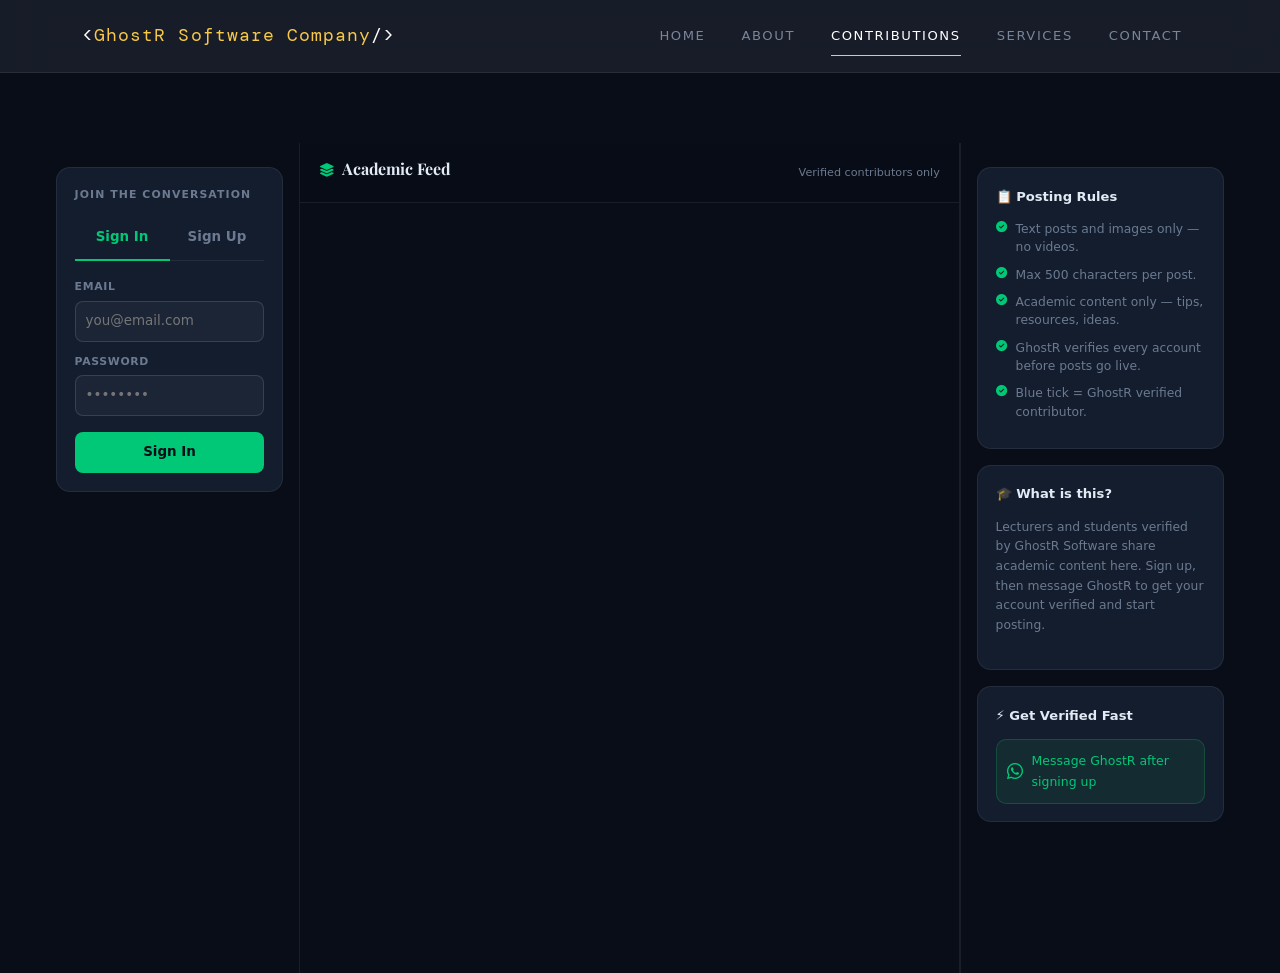
==== contributions.html @ d284cf5b "Minified" ====
<!DOCTYPE html><html lang="en"><head><meta charset="UTF-8" /><meta name="viewport" content="width=device-width, initial-scale=1.0" /><meta name="description" content="GhostR Academic Contributions — verified posts from lecturers and students." /><title>Contributions | GhostR Software</title><link rel="preconnect" href="https://cdn.jsdelivr.net" crossorigin /><link rel="preconnect" href="https://cdnjs.cloudflare.com" crossorigin /><link rel="preconnect" href="https://nhlzclqacldotqexgpcw.supabase.co" crossorigin /><link href="https://cdn.jsdelivr.net/npm/bootstrap@5.3.3/dist/css/bootstrap.min.css" rel="stylesheet" /><link rel="preload" href="https://cdnjs.cloudflare.com/ajax/libs/font-awesome/6.5.0/css/all.min.css" as="style" onload="this.onload=null;this.rel='stylesheet'" /><noscript><link href="https://cdnjs.cloudflare.com/ajax/libs/font-awesome/6.5.0/css/all.min.css" rel="stylesheet" /></noscript><link href="css/style.css" rel="stylesheet" /><meta name="description" content="Ssenteza Ashiraf — Founder of GhostR Software, BIT student, and full-stack developer in Uganda."><meta name="keywords" content="Ssenteza Ashiraf, GhostR Software, Uganda developer, portfolio, full-stack developer, BIT student"><meta name="author" content="Ssenteza Ashiraf"><meta property="og:title" content="Ssenteza Ashiraf | Contributions"><meta property="og:description" content="Founder of GhostR Software, BIT student, and full-stack developer. Explore projects, courses, and contributions."><meta property="og:type" content="website"><meta property="og:url" content="https://ghostreaperuser-glitch.github.io/portfolio"><meta property="og:image" content="https://ghostreaperuser-glitch.github.io/portfolio/images/512.png"><meta name="twitter:card" content="summary_large_image"><meta name="twitter:title" content="Ssenteza Ashiraf | Contributions"><meta name="twitter:description" content="GhostR Software founder and full-stack developer."><meta name="twitter:image" content="https://ghostreaperuser-glitch.github.io/portfolio/images/512.png"><link rel="icon" href="images/192.png" type="image/png"><link rel="manifest" href="manifest.json" /><meta name="theme-color" content="#0a0f1a" /><meta name="mobile-web-app-capable" content="yes" /><meta name="apple-mobile-web-app-capable" content="yes" /><meta name="apple-mobile-web-app-status-bar-style" content="black-translucent" /><meta name="apple-mobile-web-app-title" content="GhostR" /><link rel="apple-touch-icon" href="images/192.png" /><style>:root{--bg:#080d17;--surface:#0f1623;--card:#131d2e;--border:rgba(255,255,255,0.07);--border2:rgba(255,255,255,0.12);--text:#e2eaf5;--muted:#6b7a90;--teal:#00c876;--blue:#0090d4;--gold:#f7c948;--danger:#e05252;--radius:14px}*{box-sizing:border-box;margin:0;padding:0}html,body{overflow-x:hidden}body{background:var(--bg);color:var(--text);font-family:'Segoe UI',system-ui,sans-serif;min-height:100vh}body::before{background:transparent !important}.contrib-layout{display:grid;grid-template-columns:260px 1fr 280px;max-width:1200px;margin:0 auto;padding-top:70px;min-height:calc(100vh - 70px)}@media (max-width:1024px){.contrib-layout{grid-template-columns:1fr}.left-sidebar{display:none}.right-sidebar{display:none}}.left-sidebar,.right-sidebar{padding:1.5rem 1rem;position:sticky;top:70px;height:calc(100vh - 70px);overflow-y:auto;scrollbar-width:thin;scrollbar-color:var(--border2) transparent}.left-sidebar{border-right:1px solid var(--border)}.right-sidebar{border-left:1px solid var(--border)}.feed-column{border-right:1px solid var(--border)}.feed-header{position:sticky;top:70px;background:rgba(8,13,23,0.88);backdrop-filter:blur(16px);-webkit-backdrop-filter:blur(16px);border-bottom:1px solid var(--border);padding:1rem 1.2rem;z-index:10;display:flex;align-items:center;justify-content:space-between}.feed-header h2{font-size:1rem;font-weight:700;letter-spacing:-0.01em}.side-card{background:var(--card);border:1px solid var(--border);border-radius:var(--radius);padding:1.1rem;margin-bottom:1rem}.side-card-title{font-size:0.68rem;font-weight:700;letter-spacing:0.1em;text-transform:uppercase;color:var(--muted);margin-bottom:0.8rem}.auth-tabs{display:flex;border-bottom:1px solid var(--border);margin-bottom:1.1rem}.auth-tab{flex:1;text-align:center;padding:0.6rem;cursor:pointer;font-size:0.84rem;font-weight:600;color:var(--muted);border-bottom:2px solid transparent;margin-bottom:-1px;transition:color .15s,border-color .15s}.auth-tab.active{color:var(--teal);border-bottom-color:var(--teal)}.auth-form-wrap{display:none}.auth-form-wrap.active{display:block}.field-group{margin-bottom:0.7rem}.field-label{display:block;font-size:0.68rem;font-weight:700;color:var(--muted);margin-bottom:4px;letter-spacing:0.06em;text-transform:uppercase}.field-input,.field-select{width:100%;background:rgba(255,255,255,0.04);border:1px solid var(--border2);border-radius:8px;padding:8px 10px;color:var(--text);font-size:0.84rem;font-family:inherit;outline:none;transition:border-color .15s}.field-input:focus,.field-select:focus{border-color:var(--teal)}.field-select option{background:#131d2e}.auth-btn{width:100%;background:var(--teal);color:#050d18;border:none;border-radius:8px;padding:9px;font-weight:700;font-size:0.84rem;cursor:pointer;margin-top:0.3rem;transition:opacity .15s}.auth-btn:hover:not(:disabled){opacity:.87}.auth-btn:disabled{opacity:.45;cursor:not-allowed}.auth-msg{font-size:0.76rem;margin-top:0.5rem;padding:6px 10px;border-radius:6px;display:none;line-height:1.5}.auth-msg.error{background:rgba(224,82,82,0.12);color:#e08080;display:block}.auth-msg.success{background:rgba(0,200,118,0.10);color:var(--teal);display:block}.auth-msg.info{background:rgba(0,144,212,0.10);color:#7bc8f0;display:block}.user-panel-avatar{width:52px;height:52px;border-radius:50%;background:linear-gradient(135deg,var(--blue),var(--teal));display:flex;align-items:center;justify-content:center;font-weight:700;font-size:1rem;margin-bottom:0.7rem;overflow:hidden}.user-panel-avatar img{width:100%;height:100%;object-fit:cover}.user-panel-name{font-weight:700;font-size:0.9rem;display:flex;align-items:center;gap:5px;flex-wrap:wrap}.user-panel-sub{font-size:0.74rem;color:var(--muted);margin-top:2px}.logout-btn{width:100%;margin-top:0.8rem;background:transparent;border:1px solid var(--border2);color:var(--muted);border-radius:8px;padding:7px;font-size:0.8rem;cursor:pointer;transition:border-color .15s,color .15s}.logout-btn:hover{border-color:var(--danger);color:var(--danger)}.pending-notice{background:rgba(247,201,72,0.06);border:1px solid rgba(247,201,72,0.18);border-radius:10px;padding:0.75rem 0.9rem;font-size:0.78rem;color:#c9a52a;line-height:1.5;margin-top:0.7rem}.composer{padding:1rem 1.2rem;border-bottom:1px solid var(--border);display:flex;gap:12px}.composer-avatar{width:42px;height:42px;border-radius:50%;background:linear-gradient(135deg,var(--blue),var(--teal));display:flex;align-items:center;justify-content:center;font-weight:700;font-size:0.85rem;flex-shrink:0;overflow:hidden}.composer-avatar img{width:100%;height:100%;object-fit:cover}.composer-body{flex:1}.composer-textarea{width:100%;background:transparent;border:none;outline:none;color:var(--text);font-size:0.94rem;resize:none;min-height:56px;font-family:inherit;line-height:1.55}.composer-textarea::placeholder{color:var(--muted)}.composer-toolbar{display:flex;align-items:center;justify-content:space-between;margin-top:0.5rem;border-top:1px solid var(--border);padding-top:0.6rem}.tool-btn{background:none;border:none;color:var(--blue);cursor:pointer;padding:6px;border-radius:50%;font-size:0.95rem;transition:background .15s}.tool-btn:hover{background:rgba(0,144,212,0.12)}.char-count{font-size:0.72rem;color:var(--muted)}.char-count.warn{color:var(--gold)}.char-count.over{color:var(--danger)}.post-btn{background:var(--teal);color:#050d18;border:none;border-radius:20px;padding:6px 18px;font-weight:700;font-size:0.82rem;cursor:pointer;transition:opacity .15s}.post-btn:hover:not(:disabled){opacity:.87}.post-btn:disabled{opacity:.4;cursor:not-allowed}.img-preview-wrap{position:relative;margin-top:0.6rem;border-radius:12px;overflow:hidden;border:1px solid var(--border2);display:none}.img-preview-wrap img{width:100%;max-height:240px;object-fit:cover;display:block}.img-preview-remove{position:absolute;top:8px;right:8px;background:rgba(0,0,0,0.7);border:none;color:#fff;width:28px;height:28px;border-radius:50%;cursor:pointer;font-size:0.8rem;display:flex;align-items:center;justify-content:center}.upload-progress{height:3px;background:var(--border);border-radius:2px;margin-top:0.5rem;overflow:hidden;display:none}.upload-progress-bar{height:100%;background:linear-gradient(90deg,var(--blue),var(--teal));width:0%;transition:width .3s}.post-card{padding:1rem 1.2rem;border-bottom:1px solid var(--border);display:flex;gap:12px;transition:background .15s;animation:fadeIn .28s ease}@keyframes fadeIn{from{opacity:0;transform:translateY(6px)}to{opacity:1;transform:none}}.post-card:hover{background:rgba(255,255,255,0.016)}.post-avatar{width:42px;height:42px;border-radius:50%;background:linear-gradient(135deg,#0d3a55,#004d30);display:flex;align-items:center;justify-content:center;font-weight:700;font-size:0.82rem;flex-shrink:0;overflow:hidden}.post-avatar img{width:100%;height:100%;object-fit:cover}.post-body{flex:1;min-width:0}.post-header{display:flex;align-items:center;gap:6px;flex-wrap:wrap;margin-bottom:2px}.post-author{font-weight:700;font-size:0.87rem}.role-tag{font-size:0.63rem;padding:1px 7px;border-radius:10px;font-weight:700;letter-spacing:0.04em}.role-lecturer{background:rgba(0,144,212,0.15);color:var(--blue)}.role-student{background:rgba(247,201,72,0.12);color:var(--gold)}.post-time{font-size:0.73rem;color:var(--muted);margin-left:auto}.post-dept{font-size:0.73rem;color:var(--muted);margin-bottom:5px}.post-content{font-size:0.9rem;line-height:1.6;word-break:break-word;white-space:pre-wrap}.post-image{margin-top:0.7rem;border-radius:12px;overflow:hidden;border:1px solid var(--border);cursor:zoom-in}.post-image img{width:100%;max-height:380px;object-fit:cover;display:block;transition:opacity .2s}.post-image:hover img{opacity:.92}.post-actions{display:flex;gap:16px;margin-top:0.6rem}.action-btn{background:none;border:none;color:var(--muted);font-size:0.76rem;cursor:pointer;display:flex;align-items:center;gap:5px;padding:3px 0;transition:color .15s}.action-btn:hover{color:var(--danger)}.feed-loading{text-align:center;padding:3rem 1rem;color:var(--muted);font-size:0.82rem}.feed-empty{text-align:center;padding:4rem 1.5rem;color:var(--muted);font-size:0.84rem}.feed-empty i{font-size:2.4rem;display:block;margin-bottom:0.8rem;opacity:.25}.spinner{width:28px;height:28px;border:3px solid var(--border2);border-top-color:var(--teal);border-radius:50%;animation:spin .7s linear infinite;margin:0 auto 0.5rem}@keyframes spin{to{transform:rotate(360deg)}}.feed-end-line{display:flex;align-items:center;gap:10px;padding:2rem 1.2rem;color:var(--muted);font-size:0.76rem}.feed-end-line::before,.feed-end-line::after{content:'';flex:1;height:1px;background:var(--border)}.admin-panel{background:rgba(224,82,82,0.05);border:1px solid rgba(224,82,82,0.2);border-radius:var(--radius);padding:1rem;margin-bottom:1rem;display:none}.admin-title{font-size:0.68rem;font-weight:700;letter-spacing:0.1em;text-transform:uppercase;color:var(--danger);margin-bottom:0.8rem;display:flex;align-items:center;gap:6px}.admin-row{display:flex;align-items:center;gap:8px;padding:6px 0;border-bottom:1px solid var(--border)}.admin-row:last-child{border-bottom:none}.admin-name{flex:1;font-size:0.77rem;min-width:0}.admin-sub{font-size:0.65rem;color:var(--muted)}.verify-btn{background:none;border:1px solid var(--border2);color:var(--muted);border-radius:6px;padding:3px 8px;font-size:0.68rem;cursor:pointer;white-space:nowrap;transition:all .15s;flex-shrink:0}.verify-btn.on{background:rgba(0,200,118,0.12);border-color:rgba(0,200,118,0.3);color:var(--teal)}.verify-btn:hover{border-color:var(--teal);color:var(--teal)}.info-card{background:var(--card);border:1px solid var(--border);border-radius:var(--radius);padding:1.1rem;margin-bottom:1rem}.info-card-title{font-size:0.82rem;font-weight:700;margin-bottom:0.75rem}.rule-row{display:flex;align-items:flex-start;gap:9px;margin-bottom:0.55rem;font-size:0.77rem;color:var(--muted);line-height:1.5}.rule-row i{color:var(--teal);margin-top:2px;flex-shrink:0;font-size:0.7rem}.lightbox{position:fixed;inset:0;background:rgba(0,0,0,0.93);z-index:9999;display:none;align-items:center;justify-content:center;padding:1rem;cursor:zoom-out}.lightbox.open{display:flex;animation:fadeIn .2s ease}.lightbox img{max-width:100%;max-height:90vh;border-radius:10px;object-fit:contain;cursor:default}.toast-wrap{position:fixed;bottom:1.5rem;left:50%;transform:translateX(-50%);z-index:9998;display:flex;flex-direction:column;gap:8px;align-items:center;pointer-events:none}.toast-item{background:var(--card);border:1px solid var(--border2);color:var(--text);padding:9px 18px;border-radius:24px;font-size:0.82rem;box-shadow:0 8px 24px rgba(0,0,0,0.4);animation:fadeIn .22s ease;pointer-events:all}.mobile-fab{display:none;position:fixed;bottom:1.5rem;right:1.5rem;width:52px;height:52px;border-radius:50%;background:var(--teal);color:#050d18;border:none;font-size:1.1rem;cursor:pointer;z-index:100;box-shadow:0 4px 20px rgba(0,200,118,.4);align-items:center;justify-content:center}@media (max-width:1024px){.mobile-fab{display:flex}}.mobile-auth-bar{display:none;padding:0.85rem 1rem;background:var(--surface);border-bottom:1px solid var(--border)}@media (max-width:1024px){.mobile-auth-bar{display:block}}.mobile-auth-bar .side-card{margin-bottom:0}</style></head><body><nav class="navbar navbar-expand-lg"><div class="container"><a class="navbar-brand" href="index.html">&lt;<span>GhostR Software Company</span>/&gt;</a><button class="navbar-toggler border-0" type="button" data-bs-toggle="collapse" data-bs-target="#navMenu"><span class="navbar-toggler-icon"></span></button><div class="collapse navbar-collapse justify-content-end" id="navMenu"><ul class="navbar-nav gap-1"><li class="nav-item"><a class="nav-link" href="index.html#home">Home</a></li><li class="nav-item"><a class="nav-link" href="index.html#about">About</a></li><li class="nav-item"><a class="nav-link active" href="contributions.html">Contributions</a></li><li class="nav-item"><a class="nav-link" href="index.html#skills">Services</a></li><li class="nav-item"><a class="nav-link" href="index.html#contact">Contact</a></li></ul></div></div></nav><div class="contrib-layout"><aside class="left-sidebar"><div class="side-card" id="auth-card"><div class="side-card-title">Join the conversation</div><div class="auth-tabs"><div class="auth-tab active" data-tab="login">Sign In</div><div class="auth-tab" data-tab="signup">Sign Up</div></div><div class="auth-form-wrap active" id="form-login"><div class="field-group"><label class="field-label">Email</label><input class="field-input" type="email" id="l-email" placeholder="you@email.com" /></div><div class="field-group"><label class="field-label">Password</label><input class="field-input" type="password" id="l-pass" placeholder="••••••••" /></div><button class="auth-btn" id="login-btn">Sign In</button><div class="auth-msg" id="login-msg"></div></div><div class="auth-form-wrap" id="form-signup"><div class="field-group"><label class="field-label">Full Name</label><input class="field-input" type="text" id="s-name" placeholder="Dr. Jane Nakato" /></div><div class="field-group"><label class="field-label">Email</label><input class="field-input" type="email" id="s-email" placeholder="you@email.com" /></div><div class="field-group"><label class="field-label">Password</label><input class="field-input" type="password" id="s-pass" placeholder="min. 6 characters" /></div><div class="field-group"><label class="field-label">I am a</label><select class="field-select" id="s-role"><option value="lecturer">Lecturer</option><option value="student">Student</option></select></div><div class="field-group"><label class="field-label">Department / Course</label><input class="field-input" type="text" id="s-dept" placeholder="e.g. Information Technology" /></div><button class="auth-btn" id="signup-btn">Create Account</button><div class="auth-msg" id="signup-msg"></div></div></div><div class="side-card" id="user-card" style="display:none;"><div class="user-panel-avatar" id="up-av"></div><div class="user-panel-name" id="up-name">—</div><div class="user-panel-sub" id="up-sub">—</div><div id="pending-notice" class="pending-notice" style="display:none;"><i class="fas fa-hourglass-half" style="color:var(--gold);margin-right:5px;"></i>Your account is<strong>pending verification</strong>. GhostR will review you soon and grant a blue tick. Browse posts while you wait.</div><button class="logout-btn" id="logout-btn"><i class="fas fa-right-from-bracket" style="margin-right:5px;"></i>Sign Out</button></div><div class="admin-panel" id="admin-panel"><div class="admin-title"><i class="fas fa-shield-halved"></i>Admin — Verify Users</div><div id="admin-list"><div style="font-size:.76rem;color:var(--muted);">Loading…</div></div></div></aside><div class="mobile-auth-bar" id="mobile-auth-bar" style="display:none;"></div><main class="feed-column"><div class="feed-header"><h2><i class="fas fa-layer-group" style="color:var(--teal);font-size:.85rem;margin-right:8px;"></i>Academic Feed</h2><span style="font-size:.7rem;color:var(--muted);">Verified contributors only</span></div><div id="composer" style="display:none;"><div class="composer"><div class="composer-avatar" id="comp-av"></div><div class="composer-body"><textarea class="composer-textarea" id="post-text" placeholder="Share a resource, study tip, or idea with your peers…" rows="3" maxlength="500"></textarea><div class="img-preview-wrap" id="img-wrap"><img id="img-preview" src="" alt="preview" /><button class="img-preview-remove" id="img-remove"><i class="fas fa-times"></i></button></div><div class="upload-progress" id="upload-prog"><div class="upload-progress-bar" id="upload-bar"></div></div><div class="composer-toolbar"><div><button class="tool-btn" id="img-btn" title="Attach image (JPG/PNG/GIF, max 5MB)"><i class="fas fa-image"></i></button><input type="file" id="img-file" accept="image/jpeg,image/png,image/webp,image/gif" style="display:none;" /></div><div style="display:flex;align-items:center;gap:10px;"><span class="char-count" id="char-count">500</span><button class="post-btn" id="post-btn" disabled>Post</button></div></div></div></div></div><div id="feed"></div><div id="sentinel" style="height:1px;"></div></main><aside class="right-sidebar"><div class="info-card"><div class="info-card-title">📋 Posting Rules</div><div class="rule-row"><i class="fas fa-circle-check"></i>Text posts and images only — no videos.</div><div class="rule-row"><i class="fas fa-circle-check"></i>Max 500 characters per post.</div><div class="rule-row"><i class="fas fa-circle-check"></i>Academic content only — tips, resources, ideas.</div><div class="rule-row"><i class="fas fa-circle-check"></i>GhostR verifies every account before posts go live.</div><div class="rule-row"><i class="fas fa-circle-check"></i>Blue tick = GhostR verified contributor.</div></div><div class="info-card"><div class="info-card-title">🎓 What is this?</div><p style="font-size:.77rem;color:var(--muted);line-height:1.6;">Lecturers and students verified by GhostR Software share academic content here. Sign up, then message GhostR to get your account verified and start posting.</p></div><div class="info-card"><div class="info-card-title">⚡ Get Verified Fast</div><a href="https://wa.me/256758388070?text=Hello%20GhostR%2C%20I%20just%20signed%20up%20on%20the%20Contributions%20page.%20Please%20verify%20my%20account." target="_blank" rel="noopener" style="display:flex;align-items:center;gap:9px;background:rgba(37,211,102,.08);border:1px solid rgba(37,211,102,.2);border-radius:10px;padding:10px;text-decoration:none;color:var(--teal);font-size:.78rem;transition:background .15s;"><i class="fab fa-whatsapp" style="font-size:1.15rem;"></i>Message GhostR after signing up</a></div></aside></div><div class="lightbox" id="lightbox" onclick="closeLightbox()"><img id="lb-img" src="" alt="full image" onclick="event.stopPropagation()" /></div><div class="toast-wrap" id="toasts"></div><button class="mobile-fab" id="mobile-fab" style="display:none;" title="Write a post"><i class="fas fa-pen"></i></button><script src="https://cdn.jsdelivr.net/npm/bootstrap@5.3.3/dist/js/bootstrap.bundle.min.js" defer></script><script src="https://cdn.jsdelivr.net/npm/@supabase/supabase-js@2"></script><script>const SUPABASE_URL="https://nhlzclqacl do tqexgpcw.supabase.co";const SUPABASE_ANON="sb_publishable_DpXybHFF7zX_bigTOmEZ_A_774tLRnG";const ADMIN_EMAIL="ghostreaperuser@gmail.com";const PAGE_SIZE=12;const {createClient}=supabase;const sb=createClient(SUPABASE_URL,SUPABASE_ANON);function handleAuthRedirect(){const hash=w in do w.location.hash;const search=w in do w.location.search;const hasAuthParams=hash.in cludes('access_token=')||hash.in cludes('refresh_token=')||search.in cludes('access_token=')||search.in cludes('refresh_token=')||search.in cludes('type=');if (!hasAuthParams) return;w in do w.history.replaceState({},do cument.title,w in do w.location.pathname);const unsub=sb.auth.onAuthStateChange((event,session)=>{if (event==='SIGNED_IN'&&session){toast('✅ Email confirmed — you are signed in!');unsub.data.subscription.unsubscribe();}});} let user=null;let pr of ile=null;let page=0;let do ne=false;let load in g=false;let selFile=null;function in itials(name){if (!name) return "?";return name.trim().split(/\s+/).slice(0,2).map(w=>w[0].toUpperCase()).jo in ("");} function ago(ts){const s=Math.floor((Date.now()-new Date(ts))/1000);if (s<60) return "just now";if (s<3600) return Math.floor(s/60)+"m";if (s<86400) return Math.floor(s/3600)+"h";return Math.floor(s/86400)+"d";} function esc(s){return Str in g(s).replace(/&/g,"&amp;").replace(/</g,"&lt;").replace(/>/g,"&gt;").replace(/"/g,"&quot;").replace(/'/g,"&#039;");} function toast(msg,ms=3200){const el=do cument.createElement("div");el.class Name="toast-item";el.textContent=msg;do cument.getElementById("toasts").appendChild(el);setTimeout(()=>el.remove(),ms);} function msg(id,text,type){const el=do cument.getElementById(id);el.textContent=text;el.class Name="auth-msg "+type;} function avatarEl(pr of,size=42){const base=`width:${size}px;height:${size}px;border-radius:50%;display:flex;align-items:center;just if y-content:center;font-weight:700;font-size:${Math.round(size*.32)}px;overflow:hidden;flex-shr in k:0;background:l in ear-gradient(135deg,#0d3a55,#004d30);`;if (pr of?.avatar_url) return `<div style="${base}"><img src="${esc(pr of.avatar_url)}" style="width:100%;height:100%;object-fit:cover;" alt=""/></div>`;return `<div style="${base}">${in itials(pr of?.full_name)}</div>`;} do cument.querySelectorAll(".auth-tab").for Each(tab=>{tab.addEventListener("click",()=>{do cument.querySelectorAll(".auth-tab").for Each(t=>t.class List.remove("active"));do cument.querySelectorAll(".auth-for m-wrap").for Each(f=>f.class List.remove("active"));tab.class List.add("active");do cument.getElementById("for m-"+tab.dataset.tab).class List.add("active");});});do cument.getElementById("signup-btn").addEventListener("click",async ()=>{const name=do cument.getElementById("s-name").value.trim();const email=do cument.getElementById("s-email").value.trim();const pass=do cument.getElementById("s-pass").value;const role=do cument.getElementById("s-role").value;const dept=do cument.getElementById("s-dept").value.trim();if (!name||!email||!pass||!dept) return msg("signup-msg","Please fill in all fields.","error");if (pass.length<6) return msg("signup-msg","Password must be at least 6 characters.","error");const btn=do cument.getElementById("signup-btn");btn.disabled=true;btn.textContent="Creat in g…";const authOptions={emailRedirectTo:'https://ghostreaperuser-glitch.github.io/portfolio/contributions.html'};const {data,error}=await sb.auth.signUp({email,password:pass},authOptions);if (error){msg("signup-msg",error.message,"error");btn.disabled=false;btn.textContent="Create Account";return;} await sb.from ("pr of iles").in sert({id:data.user.id,full_name:name,role,department:dept,ver if ied:false});msg("signup-msg","Account created!Check your email and click the confirmation l in k. Once confirmed,come back here and sign in. Then message GhostR on WhatsApp to get ver if ied fast.","success");btn.disabled=false;btn.textContent="Create Account";});do cument.getElementById("log in-btn").addEventListener("click",async ()=>{const email=do cument.getElementById("l-email").value.trim();const pass=do cument.getElementById("l-pass").value;if (!email||!pass) return msg("log in-msg","Enter email and password.","error");const btn=do cument.getElementById("log in-btn");btn.disabled=true;btn.textContent="Sign in g in…";const {error}=await sb.auth.signInWithPassword({email,password:pass});if (error)msg("log in-msg",error.message,"error");btn.disabled=false;btn.textContent="Sign In";});do cument.getElementById("logout-btn").addEventListener("click",()=>sb.auth.signOut());function syncMobileBar(){const bar=do cument.getElementById("mobile-auth-bar");if (!bar) return;const isMobile=w in do w.in nerWidth<=1024;if (!isMobile){bar.style.display="none";return;}bar.style.display="block";const authCard=do cument.getElementById("auth-card");const userCard=do cument.getElementById("user-card");const src=(userCard.style.display!=="none")?userCard:authCard;bar.in nerHTML="";const clone=src.cloneNode(true);clone.querySelectorAll("[id]").for Each(el=>el.id="m-"+el.id);clone.style.display="block";bar.appendChild(clone);const mLog in=clone.querySelector("#m-log in-btn");if (mLog in)mLog in.addEventListener("click",async ()=>{const email=clone.querySelector("#m-l-email")?.value.trim();const pass=clone.querySelector("#m-l-pass")?.value;if (!email||!pass) return;mLog in.disabled=true;mLog in.textContent="Sign in g in…";const {error}=await sb.auth.signInWithPassword({email,password:pass});if (error){const m=clone.querySelector("#m-log in-msg");if (m){m.textContent=error.message;m.class Name="auth-msg error";}}mLog in.disabled=false;mLog in.textContent="Sign In";});const mSignup=clone.querySelector("#m-signup-btn");if (mSignup)mSignup.addEventListener("click",async ()=>{const name=clone.querySelector("#m-s-name")?.value.trim();const email=clone.querySelector("#m-s-email")?.value.trim();const pass=clone.querySelector("#m-s-pass")?.value;const role=clone.querySelector("#m-s-role")?.value;const dept=clone.querySelector("#m-s-dept")?.value.trim();const msgEl=clone.querySelector("#m-signup-msg");if (!name||!email||!pass||!dept){if (msgEl){msgEl.textContent="Fill in all fields.";msgEl.class Name="auth-msg error";} return;} if (pass.length<6){if (msgEl){msgEl.textContent="Password m in 6 chars.";msgEl.class Name="auth-msg error";} return;}mSignup.disabled=true;mSignup.textContent="Creat in g…";const {data,error}=await sb.auth.signUp({email,password:pass},{emailRedirectTo:"https://ghostreaperuser-glitch.github.io/portfolio/contributions.html"});if (error){if (msgEl){msgEl.textContent=error.message;msgEl.class Name="auth-msg error";}} else {await sb.from ("pr of iles").in sert({id:data.user.id,full_name:name,role,department:dept,ver if ied:false});if (msgEl){msgEl.textContent="Account created!Check your email to confirm it.";msgEl.class Name="auth-msg success";}}mSignup.disabled=false;mSignup.textContent="Create Account";});clone.querySelectorAll(".auth-tab").for Each(tab=>{tab.addEventListener("click",()=>{clone.querySelectorAll(".auth-tab").for Each(t=>t.class List.remove("active"));clone.querySelectorAll(".auth-for m-wrap").for Each(f=>f.class List.remove("active"));tab.class List.add("active");const target=clone.querySelector("#m-for m-"+tab.dataset.tab);if (target)target.class List.add("active");});});const mLogout=clone.querySelector("#m-logout-btn");if (mLogout)mLogout.addEventListener("click",()=>sb.auth.signOut());}sb.auth.onAuthStateChange(async (_event,session)=>{if (session?.user){user=session.user;const {data}=await sb.from ("pr of iles").select("*").eq("id",user.id).s in gle();pr of ile=data;renderUserPanel();if (user.email===ADMIN_EMAIL)loadAdm in ();} else {user=null;pr of ile=null;do cument.getElementById("auth-card").style.display="block";do cument.getElementById("user-card").style.display="none";do cument.getElementById("adm in-panel").style.display="none";do cument.getElementById("composer").style.display="none";do cument.getElementById("mobile-fab").style.display="none";}syncMobileBar();});w in do w.addEventListener("resize",syncMobileBar);function renderUserPanel(){do cument.getElementById("auth-card").style.display="none";do cument.getElementById("user-card").style.display="block";const av=do cument.getElementById("up-av");av.style.cssText="width:52px;height:52px;border-radius:50%;background:l in ear-gradient(135deg,var (--blue),var (--teal));display:flex;align-items:center;just if y-content:center;font-weight:700;font-size:1rem;marg in-bottom:.7rem;overflow:hidden;";av.in nerHTML=pr of ile?.avatar_url?`<img src="${esc(pr of ile.avatar_url)}" style="width:100%;height:100%;object-fit:cover;"/>`:in itials(pr of ile?.full_name||user.email);do cument.getElementById("up-name").in nerHTML=esc(pr of ile?.full_name||user.email)+(pr of ile?.ver if ied?`<i class="fas fa-circle-check" style="color:var (--blue);font-size:.72rem;" title="GhostR Ver if ied"></i>`:"");do cument.getElementById("up-sub").textContent=[pr of ile?.role,pr of ile?.department].filter(Boolean).jo in (" · ");const pn=do cument.getElementById("pend in g-notice");if (pr of ile?.ver if ied){pn.style.display="none";showComposer();} else {pn.style.display="block";do cument.getElementById("composer").style.display="none";do cument.getElementById("mobile-fab").style.display="none";}} function showComposer(){do cument.getElementById("composer").style.display="block";const av=w in do w.in nerWidth<=1024?do cument.getElementById("mobile-fab"):null;if (av)av.style.display="flex";const compAv=do cument.getElementById("comp-av");compAv.in nerHTML=pr of ile?.avatar_url?`<img src="${esc(pr of ile.avatar_url)}" style="width:100%;height:100%;object-fit:cover;"/>`:in itials(pr of ile?.full_name||"");} const txtEl=do cument.getElementById("post-text");const ccEl=do cument.getElementById("char-count");const postBtn=do cument.getElementById("post-btn");txtEl.addEventListener("in put",()=>{const left=500-txtEl.value.length;ccEl.textContent=left;ccEl.class Name="char-count"+(left<50?" warn":"")+(left<0?" over":"");postBtn.disabled=txtEl.value.trim().length===0||txtEl.value.length>500;});do cument.getElementById("img-btn").addEventListener("click",()=>do cument.getElementById("img-file").click());do cument.getElementById("img-file").addEventListener("change",e=>{const f=e.target.files[0];if (!f) return;if (!f.type.startsWith("image/")){toast("Images only — no videos or other files.");return;} if (f.size>5*1024*1024){toast("Image must be under 5 MB.");return;}selFile=f;do cument.getElementById("img-preview").src=URL.createObjectURL(f);do cument.getElementById("img-wrap").style.display="block";});do cument.getElementById("img-remove").addEventListener("click",()=>{selFile=null;do cument.getElementById("img-file").value="";do cument.getElementById("img-wrap").style.display="none";do cument.getElementById("img-preview").src="";});do cument.getElementById("post-btn").addEventListener("click",async ()=>{const content=txtEl.value.trim();if (!content||!pr of ile?.ver if ied) return;postBtn.disabled=true;postBtn.textContent="Post in g…";let image_url=null;if (selFile){const prog=do cument.getElementById("upload-prog");const bar=do cument.getElementById("upload-bar");prog.style.display="block";bar.style.width="25%";const ext=selFile.name.split(".").pop();const path=`${user.id}/${Date.now()}.${ext}`;const {error:ue}=await sb.storage.from ("post-images").upload(path,selFile,{cacheControl:"3600",upsert:false});bar.style.width="90%";if (ue){toast("Upload failed:"+ue.message);prog.style.display="none";postBtn.disabled=false;postBtn.textContent="Post";return;} const {data:ud}=sb.storage.from ("post-images").getPublicUrl(path);image_url=ud.publicUrl;bar.style.width="100%";setTimeout(()=>{prog.style.display="none";bar.style.width="0%";},400);} const {data:new Post,error}=await sb.from ("posts").in sert({user_id:user.id,content,image_url}).select("*,pr of iles(*)").s in gle();if (error){toast("Could not post:"+error.message);} else {prependCard(new Post);txtEl.value="";ccEl.textContent="500";selFile=null;do cument.getElementById("img-file").value="";do cument.getElementById("img-wrap").style.display="none";postBtn.disabled=true;toast("Posted ✓");}postBtn.textContent="Post";});async function loadFeed(reset=false){if (load in g||do ne) return;load in g=true;if (reset){page=0;do ne=false;do cument.getElementById("feed").in nerHTML=`<div class="feed-load in g" id="feed-sp in ner"><div class="sp in ner"></div>Load in g posts…</div>`;} const from=page*PAGE_SIZE;const to=from+PAGE_SIZE-1;const {data:posts,error}=await sb.from ("posts").select("*,pr of iles(*)").order("created_at",{ascend in g:false}).range(from,to);do cument.getElementById("feed-sp in ner")?.remove();if (error){do cument.getElementById("feed").in nerHTML+=`<div class="feed-empty"><i class="fas fa-triangle-exclamation"></i>Could not load posts.<br>Check your connection.</div>`;load in g=false;return;} if (!posts||posts.length===0){if (page===0) do cument.getElementById("feed").in nerHTML=`<div class="feed-empty"><i class="fas fa-feather-po in ted"></i>No posts yet.<br>Be the first ver if ied contributor to post!</div>`;else do cument.getElementById("feed").in sertAdjacentHTML("be for eend",`<div class="feed-end-l in e">You're all caught up</div>`);do ne=true;load in g=false;return;}posts.for Each(p=>appendCard(p));page++;if (posts.length<PAGE_SIZE){do ne=true;do cument.getElementById("feed").in sertAdjacentHTML("be for eend",`<div class="feed-end-l in e">You're all caught up</div>`);}load in g=false;} function cardHTML(post){const p=post.pr of iles;const isOwner=user&&post.user_id===user.id;const roleClass=p?.role==="lecturer"?"role-lecturer":"role-student";const roleLabel=p?.role==="lecturer"?"Lecturer":"Student";const imgHTML=post.image_url?`<div class="post-image" onclick="openLB('${esc(post.image_url)}')"><img src="${esc(post.image_url)}" alt="post image" load in g="lazy"/></div>`:"";const delBtn=isOwner?`<button class="action-btn" onclick="delPost('${post.id}','${post.image_url||''}')"><i class="fas fa-trash-can"></i>De let e</button>`:"";return `<div class="post-card" id="pc-${post.id}">${avatarEl(p)}<div class="post-body"><div class="post-header"><span class="post-author">${esc(p?.full_name||"Anonymous")}</span><i class="fas fa-circle-check" style="color:var (--blue);font-size:.68rem;" title="GhostR Ver if ied"></i><span class="role-tag ${roleClass}">${roleLabel}</span><span class="post-time">${ago(post.created_at)}</span></div><div class="post-dept">${esc(p?.department||"")}</div><div class="post-content">${esc(post.content)}</div>${imgHTML}<div class="post-actions">${delBtn}</div></div></div>`;} function appendCard(post){do cument.getElementById("feed").in sertAdjacentHTML("be for eend",cardHTML(post));} function prependCard(post){const feed=do cument.getElementById("feed");feed.querySelector(".feed-empty")?.remove();feed.in sertAdjacentHTML("afterbeg in",cardHTML(post));} async function delPost(id,imgUrl){if (!confirm("De let e this post permanently?")) return;const {error}=await sb.from ("posts").de let e().eq("id",id);if (error){toast("De let e failed:"+error.message);return;} if (imgUrl){const path=imgUrl.split("/post-images/")[1];if (path) await sb.storage.from ("post-images").remove([path]);} do cument.getElementById("pc-"+id)?.remove();toast("De let ed.");} new IntersectionObserver(entries=>{if (entries[0].isIntersect in g)loadFeed();},{rootMarg in:"250px"}).observe(do cument.getElementById("sent in el"));async function loadAdm in (){do cument.getElementById("adm in-panel").style.display="block";const {data,error}=await sb.from ("pr of iles").select("*").order("created_at",{ascend in g:false});if (error||!data||data.length===0){do cument.getElementById("adm in-list").in nerHTML=`<div style="font-size:.75rem;color:var (--muted);">No users yet.</div>`;return;} do cument.getElementById("adm in-list").in nerHTML=data.map(u=>`<div class="adm in-row"><div class="adm in-name"><div>${esc(u.full_name||"—")}</div><div class="adm in-sub">${esc(u.role)}· ${esc(u.department)}</div></div><button class="ver if y-btn${u.ver if ied?' on':''}" id="vb-${u.id}" onclick="toggleVer if y('${u.id}',${u.ver if ied})">${u.ver if ied?"✓ Ver if ied":"Ver if y"}</button></div>`).jo in ("");} async function toggleVer if y(uid,current){const next=!current;const btn=do cument.getElementById("vb-"+uid);btn.disabled=true;btn.textContent="…";const {error}=await sb.rpc("adm in _ver if y_user",{target_id:uid,status:next});if (error){toast("Error:"+error.message);btn.disabled=false;return;}btn.class Name="ver if y-btn"+(next?" on":"");btn.textContent=next?"✓ Ver if ied":"Ver if y";btn.disabled=false;btn.onclick=()=>toggleVer if y(uid,next);toast(next?"User ver if ied ✓":"Ver if ication removed.");} function openLB(src){do cument.getElementById("lb-img").src=src;do cument.getElementById("lightbox").class List.add("open");} function closeLightbox(){do cument.getElementById("lightbox").class List.remove("open");do cument.getElementById("lb-img").src="";} do cument.addEventListener("key do wn",e=>{if (e.key==="Escape")closeLightbox();});do cument.getElementById("mobile-fab").addEventListener("click",()=>{w in do w.scrollTo({top:0,behavior:"smooth"});setTimeout(()=>do cument.getElementById("post-text").focus(),400);});handleAuthRedirect();loadFeed(true);const yr=do cument.getElementById("year");if (yr)yr.textContent=new Date().getFullYear();</script></body></html>
---- css/style.css ----
/* ============================================
   COLOR PALETTE
   Primary:   #2B3240 — Deep Blue-Gray Charcoal
   Accent 1:  #C8A96E — Warm Antique Gold
   Accent 2:  #4ECDC4 — Glacial Teal
   Accent 3:  #E8EDF2 — Frost White
   Dark BG:   #1A1F2B — Near Black
   Mid:       #363D4E — Elevated Surface
   Muted:     #7A8598 — Slate Text
   ============================================ */

@import url('https://fonts.googleapis.com/css2?family=Playfair+Display:wght@400;700;900&family=DM+Mono:wght@300;400;500&family=Outfit:wght@300;400;500;600&display=swap');

:root {
  --charcoal:     #2B3240;
  --dark-bg:      #1A1F2B;
  --surface:      #363D4E;
  --gold:         #C8A96E;
  --teal:         #4ECDC4;
  --frost:        #E8EDF2;
  --slate:        #7A8598;
  --white:        #FFFFFF;
  --danger:       #E05C5C;
  --border:       rgba(200, 169, 110, 0.18);
  --glow-gold:    0 0 32px rgba(200, 169, 110, 0.18);
  --glow-teal:    0 0 32px rgba(78, 205, 196, 0.15);
  --radius:       6px;
  --radius-lg:    12px;
  --transition:   all 0.3s cubic-bezier(0.4, 0, 0.2, 1);
}

/* ─── BASE ─── */
*, *::before, *::after { box-sizing: border-box; margin: 0; padding: 0; }

html { scroll-behavior: smooth; }

body {
  font-family: 'Outfit', sans-serif;
  background-color: var(--dark-bg);
  color: var(--frost);
  font-size: 16px;
  line-height: 1.7;
  overflow-x: hidden;
}

::selection { background: var(--gold); color: var(--dark-bg); }

/* ─── SCROLLBAR ─── */
::-webkit-scrollbar { width: 6px; }
::-webkit-scrollbar-track { background: var(--dark-bg); }
::-webkit-scrollbar-thumb { background: var(--gold); border-radius: 3px; }

/* ─── TYPOGRAPHY ─── */
h1, h2, h3, h4 {
  font-family: 'Playfair Display', serif;
  font-weight: 700;
  line-height: 1.2;
  letter-spacing: -0.02em;
}

.mono {
  font-family: 'DM Mono', monospace;
  font-size: 0.85em;
}

.section-label {
  font-family: 'DM Mono', monospace;
  font-size: 0.72rem;
  letter-spacing: 0.22em;
  text-transform: uppercase;
  color: var(--gold);
  display: inline-block;
  margin-bottom: 0.6rem;
}

.section-title {
  font-family: 'Playfair Display', serif;
  font-size: clamp(2rem, 4vw, 3rem);
  color: var(--white);
  margin-bottom: 1rem;
}

.section-subtitle {
  color: var(--slate);
  font-size: 1rem;
  font-weight: 300;
  max-width: 520px;
}

/* ─── LAYOUT ─── */
.section-pad { padding: 100px 0; }
.container-tight { max-width: 960px; margin: 0 auto; }

/* ─── NAVBAR ─── */
.navbar {
  background: rgba(26, 31, 43, 0.92) !important;
  backdrop-filter: blur(20px);
  -webkit-backdrop-filter: blur(20px);
  border-bottom: 1px solid var(--border);
  padding: 1rem 0;
  position: sticky;
  top: 0;
  z-index: 9999;
  transition: var(--transition);
}

.navbar-brand {
  font-family: 'DM Mono', monospace;
  font-size: 1.1rem;
  color: var(--white) !important;
  letter-spacing: 0.06em;
}

.navbar-brand span { color: var(--gold); }

.navbar .nav-link {
  color: var(--slate) !important;
  font-size: 0.82rem;
  letter-spacing: 0.12em;
  text-transform: uppercase;
  font-weight: 500;
  padding: 0.4rem 1rem !important;
  transition: var(--transition);
  position: relative;
}

.navbar .nav-link::after {
  content: '';
  position: absolute;
  bottom: -2px;
  left: 1rem;
  right: 1rem;
  height: 1px;
  background: var(--gold);
  transform: scaleX(0);
  transition: var(--transition);
}

.navbar .nav-link:hover,
.navbar .nav-link.active {
  color: var(--white) !important;
}

.navbar .nav-link:hover::after,
.navbar .nav-link.active::after { transform: scaleX(1); }

.navbar-toggler {
  border: 1px solid var(--border) !important;
  padding: 0.4rem 0.7rem;
}

.navbar-toggler-icon {
  filter: invert(1);
  width: 18px;
  height: 18px;
}

/* ─── CODE CANVAS BACKGROUND ─── */
#code-canvas {
  position: fixed;
  inset: 0;
  width: 100%;
  height: 100%;
  z-index: 0;
  pointer-events: none;
  filter: blur(1.5px) brightness(0.8) saturate(0.7);
  opacity: 0.92;
}

/* Dark overlay on top of canvas, below all content */
body::before {
  content: '';
  position: fixed;
  inset: 0;
  background:
    radial-gradient(ellipse 70% 70% at 65% 35%, rgba(78,205,196,0.06) 0%, transparent 65%),
    radial-gradient(ellipse 60% 60% at 20% 75%, rgba(200,169,110,0.07) 0%, transparent 60%),
    linear-gradient(180deg, rgba(26,31,43,0.72) 0%, rgba(26,31,43,0.58) 100%);
  z-index: 1;
  pointer-events: none;
}

/* All sections sit above the canvas + overlay */
nav, section, footer {
  position: relative;
  z-index: 2;
}

/* Section backgrounds become semi-transparent so canvas peeks through */
#about    { background: rgba(43, 50, 64, 0.82) !important; }
#skills   { background: rgba(26, 31, 43, 0.78) !important; }
#projects { background: rgba(43, 50, 64, 0.82) !important; }
#contact  { background: rgba(26, 31, 43, 0.78) !important; }
footer    { background: rgba(43, 50, 64, 0.90) !important; }

/* ─── HERO ─── */
.hero {
  min-height: 100vh;
  display: flex;
  align-items: center;
  position: relative;
  overflow: hidden;
  background: transparent;
}

.hero::before {
  content: '';
  position: absolute;
  inset: 0;
  background:
    radial-gradient(ellipse 60% 60% at 70% 40%, rgba(78,205,196,0.05) 0%, transparent 60%),
    radial-gradient(ellipse 50% 50% at 20% 70%, rgba(200,169,110,0.06) 0%, transparent 55%);
  pointer-events: none;
  z-index: 0;
}

.hero-grid {
  position: absolute;
  inset: 0;
  background-image:
    linear-gradient(rgba(200,169,110,0.035) 1px, transparent 1px),
    linear-gradient(90deg, rgba(200,169,110,0.035) 1px, transparent 1px);
  background-size: 60px 60px;
  mask-image: radial-gradient(ellipse 80% 80% at 50% 50%, black 30%, transparent 100%);
  z-index: 0;
}

.hero-eyebrow {
  font-family: 'DM Mono', monospace;
  font-size: 0.75rem;
  letter-spacing: 0.28em;
  text-transform: uppercase;
  color: var(--teal);
  margin-bottom: 1.2rem;
  display: flex;
  align-items: center;
  gap: 12px;
}

.hero-eyebrow::before {
  content: '';
  display: inline-block;
  width: 32px;
  height: 1px;
  background: var(--teal);
}

.hero-name {
  font-family: 'Playfair Display', serif;
  font-size: clamp(3rem, 7vw, 6rem);
  font-weight: 900;
  line-height: 1;
  letter-spacing: -0.03em;
  color: var(--white);
  margin-bottom: 0.3rem;
}

.hero-name .accent { color: var(--gold); }

.hero-title {
  font-family: 'DM Mono', monospace;
  font-size: clamp(0.9rem, 2vw, 1.1rem);
  color: var(--slate);
  margin-bottom: 1.8rem;
  letter-spacing: 0.06em;
}

.hero-title .cursor {
  display: inline-block;
  width: 2px;
  height: 1.1em;
  background: var(--gold);
  margin-left: 3px;
  vertical-align: middle;
  animation: blink 1.1s step-end infinite;
}

@keyframes blink { 50% { opacity: 0; } }

.hero-desc {
  color: var(--slate);
  font-size: 1rem;
  font-weight: 300;
  max-width: 460px;
  margin-bottom: 2.5rem;
  line-height: 1.8;
}

.hero-ctas { display: flex; gap: 1rem; flex-wrap: wrap; }

/* ─── BUTTONS ─── */
.btn-primary-custom {
  background: var(--gold);
  color: var(--dark-bg);
  font-family: 'DM Mono', monospace;
  font-size: 0.78rem;
  letter-spacing: 0.14em;
  text-transform: uppercase;
  font-weight: 500;
  padding: 0.8rem 2rem;
  border: none;
  border-radius: var(--radius);
  cursor: pointer;
  transition: var(--transition);
  text-decoration: none;
  display: inline-flex;
  align-items: center;
  gap: 8px;
}

.btn-primary-custom:hover {
  background: var(--white);
  color: var(--dark-bg);
  box-shadow: var(--glow-gold);
  transform: translateY(-2px);
}

.btn-outline-custom {
  background: transparent;
  color: var(--frost);
  font-family: 'DM Mono', monospace;
  font-size: 0.78rem;
  letter-spacing: 0.14em;
  text-transform: uppercase;
  font-weight: 400;
  padding: 0.8rem 2rem;
  border: 1px solid var(--border);
  border-radius: var(--radius);
  cursor: pointer;
  transition: var(--transition);
  text-decoration: none;
  display: inline-flex;
  align-items: center;
  gap: 8px;
}

.btn-outline-custom:hover {
  border-color: var(--gold);
  color: var(--gold);
  transform: translateY(-2px);
}

/* ─── HERO STATS ─── */
.hero-stats {
  display: flex;
  gap: 3rem;
  margin-top: 4rem;
  padding-top: 2.5rem;
  border-top: 1px solid var(--border);
}

.stat-num {
  font-family: 'Playfair Display', serif;
  font-size: 2.2rem;
  font-weight: 900;
  color: var(--gold);
  line-height: 1;
}

.stat-label {
  font-family: 'DM Mono', monospace;
  font-size: 0.7rem;
  letter-spacing: 0.14em;
  text-transform: uppercase;
  color: var(--slate);
  margin-top: 4px;
}

/* ─── ABOUT ─── */
#about { background: var(--charcoal); }

.about-img-wrap {
  position: relative;
}

.about-img-wrap::before {
  content: '';
  position: absolute;
  inset: -12px -12px 12px 12px;
  border: 1px solid var(--border);
  border-radius: var(--radius-lg);
  z-index: 0;
}

.about-img-placeholder {
  width: 100%;
  aspect-ratio: 4/5;
  background: linear-gradient(135deg, var(--surface) 0%, var(--charcoal) 100%);
  border-radius: var(--radius-lg);
  position: relative;
  z-index: 1;
  display: flex;
  flex-direction: column;
  align-items: center;
  justify-content: center;
  border: 1px solid var(--border);
  overflow: hidden;
}

.about-img-placeholder::after {
  content: '';
  position: absolute;
  inset: 0;
  background: radial-gradient(circle at 30% 30%, rgba(200,169,110,0.1), transparent 60%);
}

.about-avatar-icon {
  width: 80px;
  height: 80px;
  border-radius: 50%;
  background: var(--surface);
  border: 2px solid var(--border);
  display: flex;
  align-items: center;
  justify-content: center;
  margin-bottom: 1rem;
  position: relative;
  z-index: 1;
}

.about-avatar-icon svg { width: 36px; height: 36px; color: var(--gold); }

.about-img-name {
  font-family: 'DM Mono', monospace;
  font-size: 0.75rem;
  color: var(--slate);
  letter-spacing: 0.1em;
  position: relative;
  z-index: 1;
}

.about-text p {
  color: var(--slate);
  font-weight: 300;
  margin-bottom: 1.2rem;
  line-height: 1.85;
}

.about-text p strong { color: var(--frost); font-weight: 500; }

.about-detail-row {
  display: flex;
  gap: 2rem;
  margin-top: 2rem;
  flex-wrap: wrap;
}

.about-detail-item { flex: 1; min-width: 140px; }

.about-detail-label {
  font-family: 'DM Mono', monospace;
  font-size: 0.68rem;
  letter-spacing: 0.18em;
  text-transform: uppercase;
  color: var(--gold);
  margin-bottom: 4px;
}

.about-detail-value {
  font-size: 0.9rem;
  color: var(--frost);
  font-weight: 400;
}

/* ─── SKILLS SECTION ─── */
#skills { background: var(--dark-bg); }

.skill-card {
  background: var(--charcoal);
  border: 1px solid var(--border);
  border-radius: var(--radius-lg);
  padding: 2rem 1.6rem;
  cursor: pointer;
  transition: var(--transition);
  position: relative;
  overflow: hidden;
  height: 100%;
}

.skill-card::before {
  content: '';
  position: absolute;
  top: 0;
  left: 0;
  right: 0;
  height: 3px;
  background: linear-gradient(90deg, var(--gold), var(--teal));
  transform: scaleX(0);
  transition: var(--transition);
  transform-origin: left;
}

.skill-card::after {
  content: '';
  position: absolute;
  inset: 0;
  background: radial-gradient(circle at var(--mx, 50%) var(--my, 50%), rgba(200,169,110,0.06) 0%, transparent 60%);
  opacity: 0;
  transition: opacity 0.4s ease;
  pointer-events: none;
}

.skill-card:hover {
  border-color: rgba(200, 169, 110, 0.35);
  transform: translateY(-6px);
  box-shadow: 0 20px 48px rgba(0,0,0,0.35), var(--glow-gold);
}

.skill-card:hover::before { transform: scaleX(1); }
.skill-card:hover::after { opacity: 1; }

.skill-icon {
  width: 52px;
  height: 52px;
  border-radius: var(--radius);
  display: flex;
  align-items: center;
  justify-content: center;
  margin-bottom: 1.2rem;
  font-size: 1.4rem;
  font-family: 'DM Mono', monospace;
  font-weight: 700;
  flex-shrink: 0;
}

.skill-name {
  font-family: 'Playfair Display', serif;
  font-size: 1.3rem;
  color: var(--white);
  margin-bottom: 0.5rem;
}

.skill-type {
  font-family: 'DM Mono', monospace;
  font-size: 0.68rem;
  letter-spacing: 0.18em;
  text-transform: uppercase;
  color: var(--gold);
  margin-bottom: 0.8rem;
}

.skill-desc {
  color: var(--slate);
  font-size: 0.875rem;
  line-height: 1.7;
  font-weight: 300;
}

.skill-badge-row {
  display: flex;
  gap: 6px;
  flex-wrap: wrap;
  margin-top: 1.2rem;
}

.skill-badge {
  font-family: 'DM Mono', monospace;
  font-size: 0.65rem;
  letter-spacing: 0.08em;
  background: var(--surface);
  color: var(--slate);
  padding: 3px 10px;
  border-radius: 2px;
  border: 1px solid var(--border);
}

/* ─── PROJECTS ─── */
#projects { background: var(--charcoal); }

.project-card {
  background: var(--dark-bg);
  border: 1px solid var(--border);
  border-radius: var(--radius-lg);
  overflow: hidden;
  transition: var(--transition);
  cursor: pointer;
  height: 100%;
  display: flex;
  flex-direction: column;
}

.project-card:hover {
  border-color: rgba(78,205,196,0.4);
  transform: translateY(-6px);
  box-shadow: 0 24px 56px rgba(0,0,0,0.4), var(--glow-teal);
}

.project-thumb {
  height: 180px;
  display: flex;
  align-items: center;
  justify-content: center;
  position: relative;
  overflow: hidden;
}

.project-thumb-code {
  font-family: 'DM Mono', monospace;
  font-size: 0.72rem;
  color: rgba(255,255,255,0.15);
  text-align: center;
  padding: 1rem;
  line-height: 1.8;
  user-select: none;
  pointer-events: none;
}

.project-thumb-icon {
  position: absolute;
  font-size: 2.5rem;
  z-index: 1;
}

.project-body {
  padding: 1.6rem;
  flex: 1;
  display: flex;
  flex-direction: column;
}

.project-tag-row {
  display: flex;
  gap: 6px;
  flex-wrap: wrap;
  margin-bottom: 0.8rem;
}

.project-tag {
  font-family: 'DM Mono', monospace;
  font-size: 0.62rem;
  letter-spacing: 0.1em;
  text-transform: uppercase;
  padding: 3px 8px;
  border-radius: 2px;
  border: 1px solid;
}

.project-tag.gold { color: var(--gold); border-color: rgba(200,169,110,0.35); }
.project-tag.teal { color: var(--teal); border-color: rgba(78,205,196,0.3); }
.project-tag.slate { color: var(--slate); border-color: rgba(122,133,152,0.3); }

.project-title {
  font-family: 'Playfair Display', serif;
  font-size: 1.2rem;
  color: var(--white);
  margin-bottom: 0.5rem;
}

.project-desc {
  color: var(--slate);
  font-size: 0.875rem;
  line-height: 1.7;
  font-weight: 300;
  flex: 1;
}

.project-footer {
  padding: 1rem 1.6rem;
  border-top: 1px solid var(--border);
  display: flex;
  align-items: center;
  justify-content: space-between;
}

.project-link {
  font-family: 'DM Mono', monospace;
  font-size: 0.72rem;
  letter-spacing: 0.1em;
  text-transform: uppercase;
  color: var(--gold);
  text-decoration: none;
  display: flex;
  align-items: center;
  gap: 6px;
  transition: var(--transition);
}

.project-link:hover { color: var(--white); gap: 10px; }

.project-link-icon { font-size: 0.8rem; }

/* ─── CONTACT ─── */
#contact { background: var(--dark-bg); }

.contact-card {
  background: var(--charcoal);
  border: 1px solid var(--border);
  border-radius: var(--radius-lg);
  padding: 3rem;
}

.contact-form .form-label {
  font-family: 'DM Mono', monospace;
  font-size: 0.72rem;
  letter-spacing: 0.14em;
  text-transform: uppercase;
  color: var(--slate);
  margin-bottom: 0.5rem;
}

.contact-form .form-control {
  background: var(--surface);
  border: 1px solid var(--border);
  border-radius: var(--radius);
  color: var(--frost);
  font-family: 'Outfit', sans-serif;
  font-size: 0.9rem;
  padding: 0.75rem 1rem;
  transition: var(--transition);
}

.contact-form .form-control:focus {
  background: var(--surface);
  border-color: var(--gold);
  box-shadow: 0 0 0 3px rgba(200,169,110,0.12);
  color: var(--white);
  outline: none;
}

.contact-form .form-control::placeholder { color: var(--slate); opacity: 0.5; }

.contact-info-item {
  display: flex;
  align-items: flex-start;
  gap: 1rem;
  margin-bottom: 1.8rem;
}

.contact-info-icon {
  width: 40px;
  height: 40px;
  border-radius: var(--radius);
  background: var(--surface);
  border: 1px solid var(--border);
  display: flex;
  align-items: center;
  justify-content: center;
  flex-shrink: 0;
  color: var(--gold);
  font-size: 0.9rem;
}

.contact-info-label {
  font-family: 'DM Mono', monospace;
  font-size: 0.65rem;
  letter-spacing: 0.14em;
  text-transform: uppercase;
  color: var(--slate);
  margin-bottom: 2px;
}

.contact-info-value {
  font-size: 0.9rem;
  color: var(--frost);
  font-weight: 400;
}

/* ─── MODALS ─── */
.modal-content {
  background: var(--charcoal);
  border: 1px solid var(--border);
  border-radius: var(--radius-lg);
  color: var(--frost);
}

.modal-header {
  border-bottom: 1px solid var(--border);
  padding: 1.5rem 2rem;
}

.modal-title {
  font-family: 'Playfair Display', serif;
  font-size: 1.5rem;
  color: var(--white);
}

.modal-body { padding: 2rem; }
.modal-footer {
  border-top: 1px solid var(--border);
  padding: 1.2rem 2rem;
}

.btn-close { filter: invert(1) brightness(0.6); }
.btn-close:hover { filter: invert(1) brightness(1); }

.modal-skill-icon {
  width: 64px;
  height: 64px;
  border-radius: var(--radius);
  display: flex;
  align-items: center;
  justify-content: center;
  font-family: 'DM Mono', monospace;
  font-size: 1.6rem;
  font-weight: 700;
  margin-bottom: 1.5rem;
}

.modal-section-label {
  font-family: 'DM Mono', monospace;
  font-size: 0.68rem;
  letter-spacing: 0.18em;
  text-transform: uppercase;
  color: var(--gold);
  margin-bottom: 0.6rem;
}

.modal-desc {
  color: var(--slate);
  font-weight: 300;
  line-height: 1.85;
  margin-bottom: 1.5rem;
}

/* Progress Bar */
.skill-progress-wrap { margin-bottom: 1.2rem; }

.skill-progress-header {
  display: flex;
  justify-content: space-between;
  margin-bottom: 6px;
}

.skill-progress-name {
  font-family: 'DM Mono', monospace;
  font-size: 0.75rem;
  color: var(--frost);
}

.skill-progress-pct {
  font-family: 'DM Mono', monospace;
  font-size: 0.72rem;
  color: var(--gold);
}

.skill-progress-bar {
  height: 3px;
  background: var(--surface);
  border-radius: 2px;
  overflow: hidden;
}

.skill-progress-fill {
  height: 100%;
  background: linear-gradient(90deg, var(--gold), var(--teal));
  border-radius: 2px;
  transition: width 0.8s cubic-bezier(0.4, 0, 0.2, 1);
  width: 0;
}

/* Tag list in modals */
.modal-tag-list {
  display: flex;
  flex-wrap: wrap;
  gap: 8px;
}

.modal-tag {
  font-family: 'DM Mono', monospace;
  font-size: 0.72rem;
  padding: 5px 12px;
  border-radius: var(--radius);
  background: var(--surface);
  color: var(--frost);
  border: 1px solid var(--border);
}

/* ─── FOOTER ─── */
footer {
  background: var(--charcoal);
  border-top: 1px solid var(--border);
  padding: 3rem 0;
}

.footer-brand {
  font-family: 'DM Mono', monospace;
  font-size: 1rem;
  color: var(--white);
  letter-spacing: 0.08em;
  margin-bottom: 0.5rem;
}

.footer-brand span { color: var(--gold); }

.footer-copy {
  font-family: 'DM Mono', monospace;
  font-size: 0.7rem;
  color: var(--slate);
  letter-spacing: 0.08em;
}

.footer-links {
  display: flex;
  gap: 1.5rem;
  flex-wrap: wrap;
}

.footer-link {
  font-family: 'DM Mono', monospace;
  font-size: 0.72rem;
  letter-spacing: 0.1em;
  text-transform: uppercase;
  color: var(--slate);
  text-decoration: none;
  transition: var(--transition);
}

.footer-link:hover { color: var(--gold); }

.social-links { display: flex; gap: 0.8rem; }

.social-link {
  width: 36px;
  height: 36px;
  border-radius: var(--radius);
  border: 1px solid var(--border);
  display: flex;
  align-items: center;
  justify-content: center;
  color: var(--slate);
  text-decoration: none;
  font-size: 0.85rem;
  transition: var(--transition);
}

.social-link:hover {
  color: var(--gold);
  border-color: var(--gold);
  transform: translateY(-2px);
}

/* ─── DIVIDER ─── */
.divider-line {
  width: 48px;
  height: 2px;
  background: linear-gradient(90deg, var(--gold), var(--teal));
  margin-bottom: 2rem;
}

/* ─── BACKDROP ─── */
.modal-backdrop { background: rgba(10,12,18,0.85); }

/* ─── ANIMATIONS ─── */
.fade-up {
  opacity: 0;
  transform: translateY(30px);
  transition: opacity 0.65s ease, transform 0.65s ease;
}

.fade-up.visible {
  opacity: 1;
  transform: translateY(0);
}

.fade-up:nth-child(1) { transition-delay: 0ms; }
.fade-up:nth-child(2) { transition-delay: 100ms; }
.fade-up:nth-child(3) { transition-delay: 200ms; }
.fade-up:nth-child(4) { transition-delay: 300ms; }
.fade-up:nth-child(5) { transition-delay: 400ms; }
.fade-up:nth-child(6) { transition-delay: 500ms; }

/* ─── RESPONSIVE ─── */
@media (max-width: 768px) {
  .hero-stats { gap: 2rem; flex-wrap: wrap; }
  .section-pad { padding: 70px 0; }
  .contact-card { padding: 1.8rem; }
  .about-detail-row { gap: 1.2rem; }
  .hero-ctas { flex-direction: column; }
  .hero-ctas a { justify-content: center; }
  .modal-body { padding: 1.4rem; }
  .modal-header { padding: 1.2rem 1.4rem; }
  .footer-links { gap: 1rem; }
}

@media (max-width: 576px) {
  .hero-name { font-size: clamp(2.5rem, 12vw, 4rem); }
  .stat-num { font-size: 1.8rem; }
}

img {
  display: block;
  max-width: 100%;
  height: auto;
}
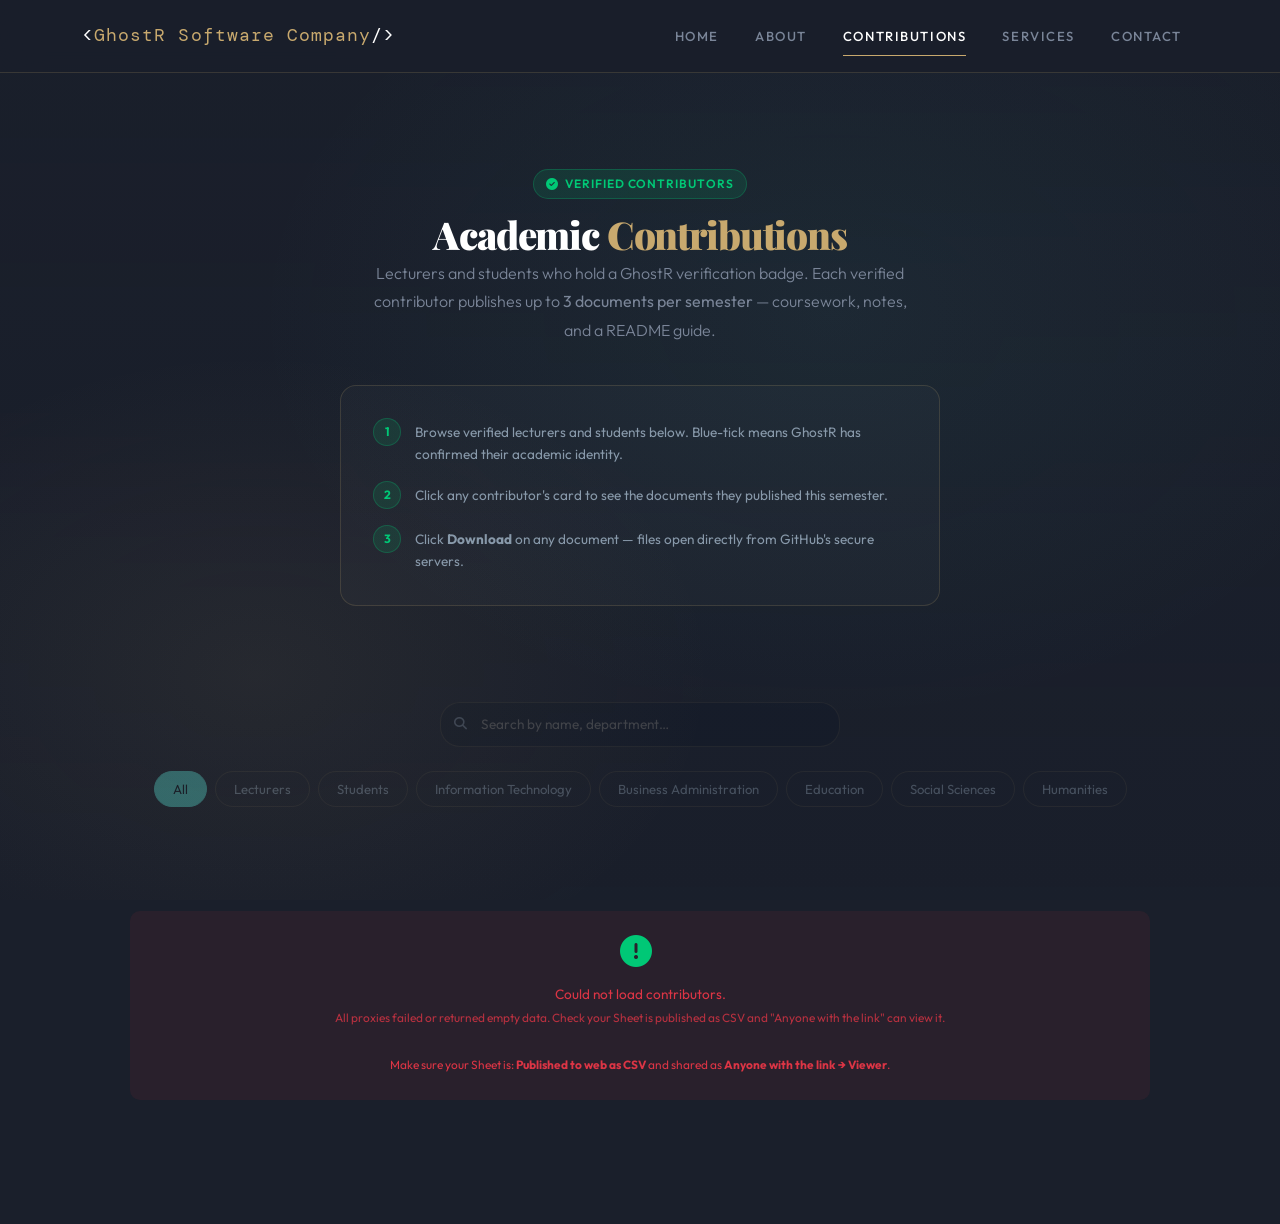
==== commit 940939d3: "Fallback Contributions page" ====
--- a/contributions.html
+++ b/contributions.html
@@ -1 +1,378 @@
-<!DOCTYPE html><html lang="en"><head><meta charset="UTF-8" /><meta name="viewport" content="width=device-width, initial-scale=1.0" /><meta name="description" content="GhostR Academic Contributions — verified posts from lecturers and students." /><title>Contributions | GhostR Software</title><link rel="preconnect" href="https://cdn.jsdelivr.net" crossorigin /><link rel="preconnect" href="https://cdnjs.cloudflare.com" crossorigin /><link rel="preconnect" href="https://nhlzclqacldotqexgpcw.supabase.co" crossorigin /><link href="https://cdn.jsdelivr.net/npm/bootstrap@5.3.3/dist/css/bootstrap.min.css" rel="stylesheet" /><link rel="preload" href="https://cdnjs.cloudflare.com/ajax/libs/font-awesome/6.5.0/css/all.min.css" as="style" onload="this.onload=null;this.rel='stylesheet'" /><noscript><link href="https://cdnjs.cloudflare.com/ajax/libs/font-awesome/6.5.0/css/all.min.css" rel="stylesheet" /></noscript><link href="css/style.css" rel="stylesheet" /><meta name="description" content="Ssenteza Ashiraf — Founder of GhostR Software, BIT student, and full-stack developer in Uganda."><meta name="keywords" content="Ssenteza Ashiraf, GhostR Software, Uganda developer, portfolio, full-stack developer, BIT student"><meta name="author" content="Ssenteza Ashiraf"><meta property="og:title" content="Ssenteza Ashiraf | Contributions"><meta property="og:description" content="Founder of GhostR Software, BIT student, and full-stack developer. Explore projects, courses, and contributions."><meta property="og:type" content="website"><meta property="og:url" content="https://ghostreaperuser-glitch.github.io/portfolio"><meta property="og:image" content="https://ghostreaperuser-glitch.github.io/portfolio/images/512.png"><meta name="twitter:card" content="summary_large_image"><meta name="twitter:title" content="Ssenteza Ashiraf | Contributions"><meta name="twitter:description" content="GhostR Software founder and full-stack developer."><meta name="twitter:image" content="https://ghostreaperuser-glitch.github.io/portfolio/images/512.png"><link rel="icon" href="images/192.png" type="image/png"><link rel="manifest" href="manifest.json" /><meta name="theme-color" content="#0a0f1a" /><meta name="mobile-web-app-capable" content="yes" /><meta name="apple-mobile-web-app-capable" content="yes" /><meta name="apple-mobile-web-app-status-bar-style" content="black-translucent" /><meta name="apple-mobile-web-app-title" content="GhostR" /><link rel="apple-touch-icon" href="images/192.png" /><style>:root{--bg:#080d17;--surface:#0f1623;--card:#131d2e;--border:rgba(255,255,255,0.07);--border2:rgba(255,255,255,0.12);--text:#e2eaf5;--muted:#6b7a90;--teal:#00c876;--blue:#0090d4;--gold:#f7c948;--danger:#e05252;--radius:14px}*{box-sizing:border-box;margin:0;padding:0}html,body{overflow-x:hidden}body{background:var(--bg);color:var(--text);font-family:'Segoe UI',system-ui,sans-serif;min-height:100vh}body::before{background:transparent !important}.contrib-layout{display:grid;grid-template-columns:260px 1fr 280px;max-width:1200px;margin:0 auto;padding-top:70px;min-height:calc(100vh - 70px)}@media (max-width:1024px){.contrib-layout{grid-template-columns:1fr}.left-sidebar{display:none}.right-sidebar{display:none}}.left-sidebar,.right-sidebar{padding:1.5rem 1rem;position:sticky;top:70px;height:calc(100vh - 70px);overflow-y:auto;scrollbar-width:thin;scrollbar-color:var(--border2) transparent}.left-sidebar{border-right:1px solid var(--border)}.right-sidebar{border-left:1px solid var(--border)}.feed-column{border-right:1px solid var(--border)}.feed-header{position:sticky;top:70px;background:rgba(8,13,23,0.88);backdrop-filter:blur(16px);-webkit-backdrop-filter:blur(16px);border-bottom:1px solid var(--border);padding:1rem 1.2rem;z-index:10;display:flex;align-items:center;justify-content:space-between}.feed-header h2{font-size:1rem;font-weight:700;letter-spacing:-0.01em}.side-card{background:var(--card);border:1px solid var(--border);border-radius:var(--radius);padding:1.1rem;margin-bottom:1rem}.side-card-title{font-size:0.68rem;font-weight:700;letter-spacing:0.1em;text-transform:uppercase;color:var(--muted);margin-bottom:0.8rem}.auth-tabs{display:flex;border-bottom:1px solid var(--border);margin-bottom:1.1rem}.auth-tab{flex:1;text-align:center;padding:0.6rem;cursor:pointer;font-size:0.84rem;font-weight:600;color:var(--muted);border-bottom:2px solid transparent;margin-bottom:-1px;transition:color .15s,border-color .15s}.auth-tab.active{color:var(--teal);border-bottom-color:var(--teal)}.auth-form-wrap{display:none}.auth-form-wrap.active{display:block}.field-group{margin-bottom:0.7rem}.field-label{display:block;font-size:0.68rem;font-weight:700;color:var(--muted);margin-bottom:4px;letter-spacing:0.06em;text-transform:uppercase}.field-input,.field-select{width:100%;background:rgba(255,255,255,0.04);border:1px solid var(--border2);border-radius:8px;padding:8px 10px;color:var(--text);font-size:0.84rem;font-family:inherit;outline:none;transition:border-color .15s}.field-input:focus,.field-select:focus{border-color:var(--teal)}.field-select option{background:#131d2e}.auth-btn{width:100%;background:var(--teal);color:#050d18;border:none;border-radius:8px;padding:9px;font-weight:700;font-size:0.84rem;cursor:pointer;margin-top:0.3rem;transition:opacity .15s}.auth-btn:hover:not(:disabled){opacity:.87}.auth-btn:disabled{opacity:.45;cursor:not-allowed}.auth-msg{font-size:0.76rem;margin-top:0.5rem;padding:6px 10px;border-radius:6px;display:none;line-height:1.5}.auth-msg.error{background:rgba(224,82,82,0.12);color:#e08080;display:block}.auth-msg.success{background:rgba(0,200,118,0.10);color:var(--teal);display:block}.auth-msg.info{background:rgba(0,144,212,0.10);color:#7bc8f0;display:block}.user-panel-avatar{width:52px;height:52px;border-radius:50%;background:linear-gradient(135deg,var(--blue),var(--teal));display:flex;align-items:center;justify-content:center;font-weight:700;font-size:1rem;margin-bottom:0.7rem;overflow:hidden}.user-panel-avatar img{width:100%;height:100%;object-fit:cover}.user-panel-name{font-weight:700;font-size:0.9rem;display:flex;align-items:center;gap:5px;flex-wrap:wrap}.user-panel-sub{font-size:0.74rem;color:var(--muted);margin-top:2px}.logout-btn{width:100%;margin-top:0.8rem;background:transparent;border:1px solid var(--border2);color:var(--muted);border-radius:8px;padding:7px;font-size:0.8rem;cursor:pointer;transition:border-color .15s,color .15s}.logout-btn:hover{border-color:var(--danger);color:var(--danger)}.pending-notice{background:rgba(247,201,72,0.06);border:1px solid rgba(247,201,72,0.18);border-radius:10px;padding:0.75rem 0.9rem;font-size:0.78rem;color:#c9a52a;line-height:1.5;margin-top:0.7rem}.composer{padding:1rem 1.2rem;border-bottom:1px solid var(--border);display:flex;gap:12px}.composer-avatar{width:42px;height:42px;border-radius:50%;background:linear-gradient(135deg,var(--blue),var(--teal));display:flex;align-items:center;justify-content:center;font-weight:700;font-size:0.85rem;flex-shrink:0;overflow:hidden}.composer-avatar img{width:100%;height:100%;object-fit:cover}.composer-body{flex:1}.composer-textarea{width:100%;background:transparent;border:none;outline:none;color:var(--text);font-size:0.94rem;resize:none;min-height:56px;font-family:inherit;line-height:1.55}.composer-textarea::placeholder{color:var(--muted)}.composer-toolbar{display:flex;align-items:center;justify-content:space-between;margin-top:0.5rem;border-top:1px solid var(--border);padding-top:0.6rem}.tool-btn{background:none;border:none;color:var(--blue);cursor:pointer;padding:6px;border-radius:50%;font-size:0.95rem;transition:background .15s}.tool-btn:hover{background:rgba(0,144,212,0.12)}.char-count{font-size:0.72rem;color:var(--muted)}.char-count.warn{color:var(--gold)}.char-count.over{color:var(--danger)}.post-btn{background:var(--teal);color:#050d18;border:none;border-radius:20px;padding:6px 18px;font-weight:700;font-size:0.82rem;cursor:pointer;transition:opacity .15s}.post-btn:hover:not(:disabled){opacity:.87}.post-btn:disabled{opacity:.4;cursor:not-allowed}.img-preview-wrap{position:relative;margin-top:0.6rem;border-radius:12px;overflow:hidden;border:1px solid var(--border2);display:none}.img-preview-wrap img{width:100%;max-height:240px;object-fit:cover;display:block}.img-preview-remove{position:absolute;top:8px;right:8px;background:rgba(0,0,0,0.7);border:none;color:#fff;width:28px;height:28px;border-radius:50%;cursor:pointer;font-size:0.8rem;display:flex;align-items:center;justify-content:center}.upload-progress{height:3px;background:var(--border);border-radius:2px;margin-top:0.5rem;overflow:hidden;display:none}.upload-progress-bar{height:100%;background:linear-gradient(90deg,var(--blue),var(--teal));width:0%;transition:width .3s}.post-card{padding:1rem 1.2rem;border-bottom:1px solid var(--border);display:flex;gap:12px;transition:background .15s;animation:fadeIn .28s ease}@keyframes fadeIn{from{opacity:0;transform:translateY(6px)}to{opacity:1;transform:none}}.post-card:hover{background:rgba(255,255,255,0.016)}.post-avatar{width:42px;height:42px;border-radius:50%;background:linear-gradient(135deg,#0d3a55,#004d30);display:flex;align-items:center;justify-content:center;font-weight:700;font-size:0.82rem;flex-shrink:0;overflow:hidden}.post-avatar img{width:100%;height:100%;object-fit:cover}.post-body{flex:1;min-width:0}.post-header{display:flex;align-items:center;gap:6px;flex-wrap:wrap;margin-bottom:2px}.post-author{font-weight:700;font-size:0.87rem}.role-tag{font-size:0.63rem;padding:1px 7px;border-radius:10px;font-weight:700;letter-spacing:0.04em}.role-lecturer{background:rgba(0,144,212,0.15);color:var(--blue)}.role-student{background:rgba(247,201,72,0.12);color:var(--gold)}.post-time{font-size:0.73rem;color:var(--muted);margin-left:auto}.post-dept{font-size:0.73rem;color:var(--muted);margin-bottom:5px}.post-content{font-size:0.9rem;line-height:1.6;word-break:break-word;white-space:pre-wrap}.post-image{margin-top:0.7rem;border-radius:12px;overflow:hidden;border:1px solid var(--border);cursor:zoom-in}.post-image img{width:100%;max-height:380px;object-fit:cover;display:block;transition:opacity .2s}.post-image:hover img{opacity:.92}.post-actions{display:flex;gap:16px;margin-top:0.6rem}.action-btn{background:none;border:none;color:var(--muted);font-size:0.76rem;cursor:pointer;display:flex;align-items:center;gap:5px;padding:3px 0;transition:color .15s}.action-btn:hover{color:var(--danger)}.feed-loading{text-align:center;padding:3rem 1rem;color:var(--muted);font-size:0.82rem}.feed-empty{text-align:center;padding:4rem 1.5rem;color:var(--muted);font-size:0.84rem}.feed-empty i{font-size:2.4rem;display:block;margin-bottom:0.8rem;opacity:.25}.spinner{width:28px;height:28px;border:3px solid var(--border2);border-top-color:var(--teal);border-radius:50%;animation:spin .7s linear infinite;margin:0 auto 0.5rem}@keyframes spin{to{transform:rotate(360deg)}}.feed-end-line{display:flex;align-items:center;gap:10px;padding:2rem 1.2rem;color:var(--muted);font-size:0.76rem}.feed-end-line::before,.feed-end-line::after{content:'';flex:1;height:1px;background:var(--border)}.admin-panel{background:rgba(224,82,82,0.05);border:1px solid rgba(224,82,82,0.2);border-radius:var(--radius);padding:1rem;margin-bottom:1rem;display:none}.admin-title{font-size:0.68rem;font-weight:700;letter-spacing:0.1em;text-transform:uppercase;color:var(--danger);margin-bottom:0.8rem;display:flex;align-items:center;gap:6px}.admin-row{display:flex;align-items:center;gap:8px;padding:6px 0;border-bottom:1px solid var(--border)}.admin-row:last-child{border-bottom:none}.admin-name{flex:1;font-size:0.77rem;min-width:0}.admin-sub{font-size:0.65rem;color:var(--muted)}.verify-btn{background:none;border:1px solid var(--border2);color:var(--muted);border-radius:6px;padding:3px 8px;font-size:0.68rem;cursor:pointer;white-space:nowrap;transition:all .15s;flex-shrink:0}.verify-btn.on{background:rgba(0,200,118,0.12);border-color:rgba(0,200,118,0.3);color:var(--teal)}.verify-btn:hover{border-color:var(--teal);color:var(--teal)}.info-card{background:var(--card);border:1px solid var(--border);border-radius:var(--radius);padding:1.1rem;margin-bottom:1rem}.info-card-title{font-size:0.82rem;font-weight:700;margin-bottom:0.75rem}.rule-row{display:flex;align-items:flex-start;gap:9px;margin-bottom:0.55rem;font-size:0.77rem;color:var(--muted);line-height:1.5}.rule-row i{color:var(--teal);margin-top:2px;flex-shrink:0;font-size:0.7rem}.lightbox{position:fixed;inset:0;background:rgba(0,0,0,0.93);z-index:9999;display:none;align-items:center;justify-content:center;padding:1rem;cursor:zoom-out}.lightbox.open{display:flex;animation:fadeIn .2s ease}.lightbox img{max-width:100%;max-height:90vh;border-radius:10px;object-fit:contain;cursor:default}.toast-wrap{position:fixed;bottom:1.5rem;left:50%;transform:translateX(-50%);z-index:9998;display:flex;flex-direction:column;gap:8px;align-items:center;pointer-events:none}.toast-item{background:var(--card);border:1px solid var(--border2);color:var(--text);padding:9px 18px;border-radius:24px;font-size:0.82rem;box-shadow:0 8px 24px rgba(0,0,0,0.4);animation:fadeIn .22s ease;pointer-events:all}.mobile-fab{display:none;position:fixed;bottom:1.5rem;right:1.5rem;width:52px;height:52px;border-radius:50%;background:var(--teal);color:#050d18;border:none;font-size:1.1rem;cursor:pointer;z-index:100;box-shadow:0 4px 20px rgba(0,200,118,.4);align-items:center;justify-content:center}@media (max-width:1024px){.mobile-fab{display:flex}}.mobile-auth-bar{display:none;padding:0.85rem 1rem;background:var(--surface);border-bottom:1px solid var(--border)}@media (max-width:1024px){.mobile-auth-bar{display:block}}.mobile-auth-bar .side-card{margin-bottom:0}</style></head><body><nav class="navbar navbar-expand-lg"><div class="container"><a class="navbar-brand" href="index.html">&lt;<span>GhostR Software Company</span>/&gt;</a><button class="navbar-toggler border-0" type="button" data-bs-toggle="collapse" data-bs-target="#navMenu"><span class="navbar-toggler-icon"></span></button><div class="collapse navbar-collapse justify-content-end" id="navMenu"><ul class="navbar-nav gap-1"><li class="nav-item"><a class="nav-link" href="index.html#home">Home</a></li><li class="nav-item"><a class="nav-link" href="index.html#about">About</a></li><li class="nav-item"><a class="nav-link active" href="contributions.html">Contributions</a></li><li class="nav-item"><a class="nav-link" href="index.html#skills">Services</a></li><li class="nav-item"><a class="nav-link" href="index.html#contact">Contact</a></li></ul></div></div></nav><div class="contrib-layout"><aside class="left-sidebar"><div class="side-card" id="auth-card"><div class="side-card-title">Join the conversation</div><div class="auth-tabs"><div class="auth-tab active" data-tab="login">Sign In</div><div class="auth-tab" data-tab="signup">Sign Up</div></div><div class="auth-form-wrap active" id="form-login"><div class="field-group"><label class="field-label">Email</label><input class="field-input" type="email" id="l-email" placeholder="you@email.com" /></div><div class="field-group"><label class="field-label">Password</label><input class="field-input" type="password" id="l-pass" placeholder="••••••••" /></div><button class="auth-btn" id="login-btn">Sign In</button><div class="auth-msg" id="login-msg"></div></div><div class="auth-form-wrap" id="form-signup"><div class="field-group"><label class="field-label">Full Name</label><input class="field-input" type="text" id="s-name" placeholder="Dr. Jane Nakato" /></div><div class="field-group"><label class="field-label">Email</label><input class="field-input" type="email" id="s-email" placeholder="you@email.com" /></div><div class="field-group"><label class="field-label">Password</label><input class="field-input" type="password" id="s-pass" placeholder="min. 6 characters" /></div><div class="field-group"><label class="field-label">I am a</label><select class="field-select" id="s-role"><option value="lecturer">Lecturer</option><option value="student">Student</option></select></div><div class="field-group"><label class="field-label">Department / Course</label><input class="field-input" type="text" id="s-dept" placeholder="e.g. Information Technology" /></div><button class="auth-btn" id="signup-btn">Create Account</button><div class="auth-msg" id="signup-msg"></div></div></div><div class="side-card" id="user-card" style="display:none;"><div class="user-panel-avatar" id="up-av"></div><div class="user-panel-name" id="up-name">—</div><div class="user-panel-sub" id="up-sub">—</div><div id="pending-notice" class="pending-notice" style="display:none;"><i class="fas fa-hourglass-half" style="color:var(--gold);margin-right:5px;"></i>Your account is<strong>pending verification</strong>. GhostR will review you soon and grant a blue tick. Browse posts while you wait.</div><button class="logout-btn" id="logout-btn"><i class="fas fa-right-from-bracket" style="margin-right:5px;"></i>Sign Out</button></div><div class="admin-panel" id="admin-panel"><div class="admin-title"><i class="fas fa-shield-halved"></i>Admin — Verify Users</div><div id="admin-list"><div style="font-size:.76rem;color:var(--muted);">Loading…</div></div></div></aside><div class="mobile-auth-bar" id="mobile-auth-bar" style="display:none;"></div><main class="feed-column"><div class="feed-header"><h2><i class="fas fa-layer-group" style="color:var(--teal);font-size:.85rem;margin-right:8px;"></i>Academic Feed</h2><span style="font-size:.7rem;color:var(--muted);">Verified contributors only</span></div><div id="composer" style="display:none;"><div class="composer"><div class="composer-avatar" id="comp-av"></div><div class="composer-body"><textarea class="composer-textarea" id="post-text" placeholder="Share a resource, study tip, or idea with your peers…" rows="3" maxlength="500"></textarea><div class="img-preview-wrap" id="img-wrap"><img id="img-preview" src="" alt="preview" /><button class="img-preview-remove" id="img-remove"><i class="fas fa-times"></i></button></div><div class="upload-progress" id="upload-prog"><div class="upload-progress-bar" id="upload-bar"></div></div><div class="composer-toolbar"><div><button class="tool-btn" id="img-btn" title="Attach image (JPG/PNG/GIF, max 5MB)"><i class="fas fa-image"></i></button><input type="file" id="img-file" accept="image/jpeg,image/png,image/webp,image/gif" style="display:none;" /></div><div style="display:flex;align-items:center;gap:10px;"><span class="char-count" id="char-count">500</span><button class="post-btn" id="post-btn" disabled>Post</button></div></div></div></div></div><div id="feed"></div><div id="sentinel" style="height:1px;"></div></main><aside class="right-sidebar"><div class="info-card"><div class="info-card-title">📋 Posting Rules</div><div class="rule-row"><i class="fas fa-circle-check"></i>Text posts and images only — no videos.</div><div class="rule-row"><i class="fas fa-circle-check"></i>Max 500 characters per post.</div><div class="rule-row"><i class="fas fa-circle-check"></i>Academic content only — tips, resources, ideas.</div><div class="rule-row"><i class="fas fa-circle-check"></i>GhostR verifies every account before posts go live.</div><div class="rule-row"><i class="fas fa-circle-check"></i>Blue tick = GhostR verified contributor.</div></div><div class="info-card"><div class="info-card-title">🎓 What is this?</div><p style="font-size:.77rem;color:var(--muted);line-height:1.6;">Lecturers and students verified by GhostR Software share academic content here. Sign up, then message GhostR to get your account verified and start posting.</p></div><div class="info-card"><div class="info-card-title">⚡ Get Verified Fast</div><a href="https://wa.me/256758388070?text=Hello%20GhostR%2C%20I%20just%20signed%20up%20on%20the%20Contributions%20page.%20Please%20verify%20my%20account." target="_blank" rel="noopener" style="display:flex;align-items:center;gap:9px;background:rgba(37,211,102,.08);border:1px solid rgba(37,211,102,.2);border-radius:10px;padding:10px;text-decoration:none;color:var(--teal);font-size:.78rem;transition:background .15s;"><i class="fab fa-whatsapp" style="font-size:1.15rem;"></i>Message GhostR after signing up</a></div></aside></div><div class="lightbox" id="lightbox" onclick="closeLightbox()"><img id="lb-img" src="" alt="full image" onclick="event.stopPropagation()" /></div><div class="toast-wrap" id="toasts"></div><button class="mobile-fab" id="mobile-fab" style="display:none;" title="Write a post"><i class="fas fa-pen"></i></button><script src="https://cdn.jsdelivr.net/npm/bootstrap@5.3.3/dist/js/bootstrap.bundle.min.js" defer></script><script src="https://cdn.jsdelivr.net/npm/@supabase/supabase-js@2"></script><script>const SUPABASE_URL="https://nhlzclqacl do tqexgpcw.supabase.co";const SUPABASE_ANON="sb_publishable_DpXybHFF7zX_bigTOmEZ_A_774tLRnG";const ADMIN_EMAIL="ghostreaperuser@gmail.com";const PAGE_SIZE=12;const {createClient}=supabase;const sb=createClient(SUPABASE_URL,SUPABASE_ANON);function handleAuthRedirect(){const hash=w in do w.location.hash;const search=w in do w.location.search;const hasAuthParams=hash.in cludes('access_token=')||hash.in cludes('refresh_token=')||search.in cludes('access_token=')||search.in cludes('refresh_token=')||search.in cludes('type=');if (!hasAuthParams) return;w in do w.history.replaceState({},do cument.title,w in do w.location.pathname);const unsub=sb.auth.onAuthStateChange((event,session)=>{if (event==='SIGNED_IN'&&session){toast('✅ Email confirmed — you are signed in!');unsub.data.subscription.unsubscribe();}});} let user=null;let pr of ile=null;let page=0;let do ne=false;let load in g=false;let selFile=null;function in itials(name){if (!name) return "?";return name.trim().split(/\s+/).slice(0,2).map(w=>w[0].toUpperCase()).jo in ("");} function ago(ts){const s=Math.floor((Date.now()-new Date(ts))/1000);if (s<60) return "just now";if (s<3600) return Math.floor(s/60)+"m";if (s<86400) return Math.floor(s/3600)+"h";return Math.floor(s/86400)+"d";} function esc(s){return Str in g(s).replace(/&/g,"&amp;").replace(/</g,"&lt;").replace(/>/g,"&gt;").replace(/"/g,"&quot;").replace(/'/g,"&#039;");} function toast(msg,ms=3200){const el=do cument.createElement("div");el.class Name="toast-item";el.textContent=msg;do cument.getElementById("toasts").appendChild(el);setTimeout(()=>el.remove(),ms);} function msg(id,text,type){const el=do cument.getElementById(id);el.textContent=text;el.class Name="auth-msg "+type;} function avatarEl(pr of,size=42){const base=`width:${size}px;height:${size}px;border-radius:50%;display:flex;align-items:center;just if y-content:center;font-weight:700;font-size:${Math.round(size*.32)}px;overflow:hidden;flex-shr in k:0;background:l in ear-gradient(135deg,#0d3a55,#004d30);`;if (pr of?.avatar_url) return `<div style="${base}"><img src="${esc(pr of.avatar_url)}" style="width:100%;height:100%;object-fit:cover;" alt=""/></div>`;return `<div style="${base}">${in itials(pr of?.full_name)}</div>`;} do cument.querySelectorAll(".auth-tab").for Each(tab=>{tab.addEventListener("click",()=>{do cument.querySelectorAll(".auth-tab").for Each(t=>t.class List.remove("active"));do cument.querySelectorAll(".auth-for m-wrap").for Each(f=>f.class List.remove("active"));tab.class List.add("active");do cument.getElementById("for m-"+tab.dataset.tab).class List.add("active");});});do cument.getElementById("signup-btn").addEventListener("click",async ()=>{const name=do cument.getElementById("s-name").value.trim();const email=do cument.getElementById("s-email").value.trim();const pass=do cument.getElementById("s-pass").value;const role=do cument.getElementById("s-role").value;const dept=do cument.getElementById("s-dept").value.trim();if (!name||!email||!pass||!dept) return msg("signup-msg","Please fill in all fields.","error");if (pass.length<6) return msg("signup-msg","Password must be at least 6 characters.","error");const btn=do cument.getElementById("signup-btn");btn.disabled=true;btn.textContent="Creat in g…";const authOptions={emailRedirectTo:'https://ghostreaperuser-glitch.github.io/portfolio/contributions.html'};const {data,error}=await sb.auth.signUp({email,password:pass},authOptions);if (error){msg("signup-msg",error.message,"error");btn.disabled=false;btn.textContent="Create Account";return;} await sb.from ("pr of iles").in sert({id:data.user.id,full_name:name,role,department:dept,ver if ied:false});msg("signup-msg","Account created!Check your email and click the confirmation l in k. Once confirmed,come back here and sign in. Then message GhostR on WhatsApp to get ver if ied fast.","success");btn.disabled=false;btn.textContent="Create Account";});do cument.getElementById("log in-btn").addEventListener("click",async ()=>{const email=do cument.getElementById("l-email").value.trim();const pass=do cument.getElementById("l-pass").value;if (!email||!pass) return msg("log in-msg","Enter email and password.","error");const btn=do cument.getElementById("log in-btn");btn.disabled=true;btn.textContent="Sign in g in…";const {error}=await sb.auth.signInWithPassword({email,password:pass});if (error)msg("log in-msg",error.message,"error");btn.disabled=false;btn.textContent="Sign In";});do cument.getElementById("logout-btn").addEventListener("click",()=>sb.auth.signOut());function syncMobileBar(){const bar=do cument.getElementById("mobile-auth-bar");if (!bar) return;const isMobile=w in do w.in nerWidth<=1024;if (!isMobile){bar.style.display="none";return;}bar.style.display="block";const authCard=do cument.getElementById("auth-card");const userCard=do cument.getElementById("user-card");const src=(userCard.style.display!=="none")?userCard:authCard;bar.in nerHTML="";const clone=src.cloneNode(true);clone.querySelectorAll("[id]").for Each(el=>el.id="m-"+el.id);clone.style.display="block";bar.appendChild(clone);const mLog in=clone.querySelector("#m-log in-btn");if (mLog in)mLog in.addEventListener("click",async ()=>{const email=clone.querySelector("#m-l-email")?.value.trim();const pass=clone.querySelector("#m-l-pass")?.value;if (!email||!pass) return;mLog in.disabled=true;mLog in.textContent="Sign in g in…";const {error}=await sb.auth.signInWithPassword({email,password:pass});if (error){const m=clone.querySelector("#m-log in-msg");if (m){m.textContent=error.message;m.class Name="auth-msg error";}}mLog in.disabled=false;mLog in.textContent="Sign In";});const mSignup=clone.querySelector("#m-signup-btn");if (mSignup)mSignup.addEventListener("click",async ()=>{const name=clone.querySelector("#m-s-name")?.value.trim();const email=clone.querySelector("#m-s-email")?.value.trim();const pass=clone.querySelector("#m-s-pass")?.value;const role=clone.querySelector("#m-s-role")?.value;const dept=clone.querySelector("#m-s-dept")?.value.trim();const msgEl=clone.querySelector("#m-signup-msg");if (!name||!email||!pass||!dept){if (msgEl){msgEl.textContent="Fill in all fields.";msgEl.class Name="auth-msg error";} return;} if (pass.length<6){if (msgEl){msgEl.textContent="Password m in 6 chars.";msgEl.class Name="auth-msg error";} return;}mSignup.disabled=true;mSignup.textContent="Creat in g…";const {data,error}=await sb.auth.signUp({email,password:pass},{emailRedirectTo:"https://ghostreaperuser-glitch.github.io/portfolio/contributions.html"});if (error){if (msgEl){msgEl.textContent=error.message;msgEl.class Name="auth-msg error";}} else {await sb.from ("pr of iles").in sert({id:data.user.id,full_name:name,role,department:dept,ver if ied:false});if (msgEl){msgEl.textContent="Account created!Check your email to confirm it.";msgEl.class Name="auth-msg success";}}mSignup.disabled=false;mSignup.textContent="Create Account";});clone.querySelectorAll(".auth-tab").for Each(tab=>{tab.addEventListener("click",()=>{clone.querySelectorAll(".auth-tab").for Each(t=>t.class List.remove("active"));clone.querySelectorAll(".auth-for m-wrap").for Each(f=>f.class List.remove("active"));tab.class List.add("active");const target=clone.querySelector("#m-for m-"+tab.dataset.tab);if (target)target.class List.add("active");});});const mLogout=clone.querySelector("#m-logout-btn");if (mLogout)mLogout.addEventListener("click",()=>sb.auth.signOut());}sb.auth.onAuthStateChange(async (_event,session)=>{if (session?.user){user=session.user;const {data}=await sb.from ("pr of iles").select("*").eq("id",user.id).s in gle();pr of ile=data;renderUserPanel();if (user.email===ADMIN_EMAIL)loadAdm in ();} else {user=null;pr of ile=null;do cument.getElementById("auth-card").style.display="block";do cument.getElementById("user-card").style.display="none";do cument.getElementById("adm in-panel").style.display="none";do cument.getElementById("composer").style.display="none";do cument.getElementById("mobile-fab").style.display="none";}syncMobileBar();});w in do w.addEventListener("resize",syncMobileBar);function renderUserPanel(){do cument.getElementById("auth-card").style.display="none";do cument.getElementById("user-card").style.display="block";const av=do cument.getElementById("up-av");av.style.cssText="width:52px;height:52px;border-radius:50%;background:l in ear-gradient(135deg,var (--blue),var (--teal));display:flex;align-items:center;just if y-content:center;font-weight:700;font-size:1rem;marg in-bottom:.7rem;overflow:hidden;";av.in nerHTML=pr of ile?.avatar_url?`<img src="${esc(pr of ile.avatar_url)}" style="width:100%;height:100%;object-fit:cover;"/>`:in itials(pr of ile?.full_name||user.email);do cument.getElementById("up-name").in nerHTML=esc(pr of ile?.full_name||user.email)+(pr of ile?.ver if ied?`<i class="fas fa-circle-check" style="color:var (--blue);font-size:.72rem;" title="GhostR Ver if ied"></i>`:"");do cument.getElementById("up-sub").textContent=[pr of ile?.role,pr of ile?.department].filter(Boolean).jo in (" · ");const pn=do cument.getElementById("pend in g-notice");if (pr of ile?.ver if ied){pn.style.display="none";showComposer();} else {pn.style.display="block";do cument.getElementById("composer").style.display="none";do cument.getElementById("mobile-fab").style.display="none";}} function showComposer(){do cument.getElementById("composer").style.display="block";const av=w in do w.in nerWidth<=1024?do cument.getElementById("mobile-fab"):null;if (av)av.style.display="flex";const compAv=do cument.getElementById("comp-av");compAv.in nerHTML=pr of ile?.avatar_url?`<img src="${esc(pr of ile.avatar_url)}" style="width:100%;height:100%;object-fit:cover;"/>`:in itials(pr of ile?.full_name||"");} const txtEl=do cument.getElementById("post-text");const ccEl=do cument.getElementById("char-count");const postBtn=do cument.getElementById("post-btn");txtEl.addEventListener("in put",()=>{const left=500-txtEl.value.length;ccEl.textContent=left;ccEl.class Name="char-count"+(left<50?" warn":"")+(left<0?" over":"");postBtn.disabled=txtEl.value.trim().length===0||txtEl.value.length>500;});do cument.getElementById("img-btn").addEventListener("click",()=>do cument.getElementById("img-file").click());do cument.getElementById("img-file").addEventListener("change",e=>{const f=e.target.files[0];if (!f) return;if (!f.type.startsWith("image/")){toast("Images only — no videos or other files.");return;} if (f.size>5*1024*1024){toast("Image must be under 5 MB.");return;}selFile=f;do cument.getElementById("img-preview").src=URL.createObjectURL(f);do cument.getElementById("img-wrap").style.display="block";});do cument.getElementById("img-remove").addEventListener("click",()=>{selFile=null;do cument.getElementById("img-file").value="";do cument.getElementById("img-wrap").style.display="none";do cument.getElementById("img-preview").src="";});do cument.getElementById("post-btn").addEventListener("click",async ()=>{const content=txtEl.value.trim();if (!content||!pr of ile?.ver if ied) return;postBtn.disabled=true;postBtn.textContent="Post in g…";let image_url=null;if (selFile){const prog=do cument.getElementById("upload-prog");const bar=do cument.getElementById("upload-bar");prog.style.display="block";bar.style.width="25%";const ext=selFile.name.split(".").pop();const path=`${user.id}/${Date.now()}.${ext}`;const {error:ue}=await sb.storage.from ("post-images").upload(path,selFile,{cacheControl:"3600",upsert:false});bar.style.width="90%";if (ue){toast("Upload failed:"+ue.message);prog.style.display="none";postBtn.disabled=false;postBtn.textContent="Post";return;} const {data:ud}=sb.storage.from ("post-images").getPublicUrl(path);image_url=ud.publicUrl;bar.style.width="100%";setTimeout(()=>{prog.style.display="none";bar.style.width="0%";},400);} const {data:new Post,error}=await sb.from ("posts").in sert({user_id:user.id,content,image_url}).select("*,pr of iles(*)").s in gle();if (error){toast("Could not post:"+error.message);} else {prependCard(new Post);txtEl.value="";ccEl.textContent="500";selFile=null;do cument.getElementById("img-file").value="";do cument.getElementById("img-wrap").style.display="none";postBtn.disabled=true;toast("Posted ✓");}postBtn.textContent="Post";});async function loadFeed(reset=false){if (load in g||do ne) return;load in g=true;if (reset){page=0;do ne=false;do cument.getElementById("feed").in nerHTML=`<div class="feed-load in g" id="feed-sp in ner"><div class="sp in ner"></div>Load in g posts…</div>`;} const from=page*PAGE_SIZE;const to=from+PAGE_SIZE-1;const {data:posts,error}=await sb.from ("posts").select("*,pr of iles(*)").order("created_at",{ascend in g:false}).range(from,to);do cument.getElementById("feed-sp in ner")?.remove();if (error){do cument.getElementById("feed").in nerHTML+=`<div class="feed-empty"><i class="fas fa-triangle-exclamation"></i>Could not load posts.<br>Check your connection.</div>`;load in g=false;return;} if (!posts||posts.length===0){if (page===0) do cument.getElementById("feed").in nerHTML=`<div class="feed-empty"><i class="fas fa-feather-po in ted"></i>No posts yet.<br>Be the first ver if ied contributor to post!</div>`;else do cument.getElementById("feed").in sertAdjacentHTML("be for eend",`<div class="feed-end-l in e">You're all caught up</div>`);do ne=true;load in g=false;return;}posts.for Each(p=>appendCard(p));page++;if (posts.length<PAGE_SIZE){do ne=true;do cument.getElementById("feed").in sertAdjacentHTML("be for eend",`<div class="feed-end-l in e">You're all caught up</div>`);}load in g=false;} function cardHTML(post){const p=post.pr of iles;const isOwner=user&&post.user_id===user.id;const roleClass=p?.role==="lecturer"?"role-lecturer":"role-student";const roleLabel=p?.role==="lecturer"?"Lecturer":"Student";const imgHTML=post.image_url?`<div class="post-image" onclick="openLB('${esc(post.image_url)}')"><img src="${esc(post.image_url)}" alt="post image" load in g="lazy"/></div>`:"";const delBtn=isOwner?`<button class="action-btn" onclick="delPost('${post.id}','${post.image_url||''}')"><i class="fas fa-trash-can"></i>De let e</button>`:"";return `<div class="post-card" id="pc-${post.id}">${avatarEl(p)}<div class="post-body"><div class="post-header"><span class="post-author">${esc(p?.full_name||"Anonymous")}</span><i class="fas fa-circle-check" style="color:var (--blue);font-size:.68rem;" title="GhostR Ver if ied"></i><span class="role-tag ${roleClass}">${roleLabel}</span><span class="post-time">${ago(post.created_at)}</span></div><div class="post-dept">${esc(p?.department||"")}</div><div class="post-content">${esc(post.content)}</div>${imgHTML}<div class="post-actions">${delBtn}</div></div></div>`;} function appendCard(post){do cument.getElementById("feed").in sertAdjacentHTML("be for eend",cardHTML(post));} function prependCard(post){const feed=do cument.getElementById("feed");feed.querySelector(".feed-empty")?.remove();feed.in sertAdjacentHTML("afterbeg in",cardHTML(post));} async function delPost(id,imgUrl){if (!confirm("De let e this post permanently?")) return;const {error}=await sb.from ("posts").de let e().eq("id",id);if (error){toast("De let e failed:"+error.message);return;} if (imgUrl){const path=imgUrl.split("/post-images/")[1];if (path) await sb.storage.from ("post-images").remove([path]);} do cument.getElementById("pc-"+id)?.remove();toast("De let ed.");} new IntersectionObserver(entries=>{if (entries[0].isIntersect in g)loadFeed();},{rootMarg in:"250px"}).observe(do cument.getElementById("sent in el"));async function loadAdm in (){do cument.getElementById("adm in-panel").style.display="block";const {data,error}=await sb.from ("pr of iles").select("*").order("created_at",{ascend in g:false});if (error||!data||data.length===0){do cument.getElementById("adm in-list").in nerHTML=`<div style="font-size:.75rem;color:var (--muted);">No users yet.</div>`;return;} do cument.getElementById("adm in-list").in nerHTML=data.map(u=>`<div class="adm in-row"><div class="adm in-name"><div>${esc(u.full_name||"—")}</div><div class="adm in-sub">${esc(u.role)}· ${esc(u.department)}</div></div><button class="ver if y-btn${u.ver if ied?' on':''}" id="vb-${u.id}" onclick="toggleVer if y('${u.id}',${u.ver if ied})">${u.ver if ied?"✓ Ver if ied":"Ver if y"}</button></div>`).jo in ("");} async function toggleVer if y(uid,current){const next=!current;const btn=do cument.getElementById("vb-"+uid);btn.disabled=true;btn.textContent="…";const {error}=await sb.rpc("adm in _ver if y_user",{target_id:uid,status:next});if (error){toast("Error:"+error.message);btn.disabled=false;return;}btn.class Name="ver if y-btn"+(next?" on":"");btn.textContent=next?"✓ Ver if ied":"Ver if y";btn.disabled=false;btn.onclick=()=>toggleVer if y(uid,next);toast(next?"User ver if ied ✓":"Ver if ication removed.");} function openLB(src){do cument.getElementById("lb-img").src=src;do cument.getElementById("lightbox").class List.add("open");} function closeLightbox(){do cument.getElementById("lightbox").class List.remove("open");do cument.getElementById("lb-img").src="";} do cument.addEventListener("key do wn",e=>{if (e.key==="Escape")closeLightbox();});do cument.getElementById("mobile-fab").addEventListener("click",()=>{w in do w.scrollTo({top:0,behavior:"smooth"});setTimeout(()=>do cument.getElementById("post-text").focus(),400);});handleAuthRedirect();loadFeed(true);const yr=do cument.getElementById("year");if (yr)yr.textContent=new Date().getFullYear();</script></body></html>+<!DOCTYPE html>
+<html lang="en">
+<head>
+  <meta charset="UTF-8" />
+  <meta name="viewport" content="width=device-width, initial-scale=1.0" />
+  <meta name="description" content="Verified academic contributors — Lecturers and students verified by GhostR Software." />
+  <title>Contributions · GhostR Software</title>
+
+  <!-- PWA -->
+  <link rel="manifest" href="manifest.json" />
+  <meta name="theme-color" content="#0a0f1a" />
+
+   <!-- Favicon -->
+  <link rel="icon" href="images/192.png" type="image/png">
+
+  <!-- Bootstrap 5 -->
+  <link href="https://cdn.jsdelivr.net/npm/bootstrap@5.3.3/dist/css/bootstrap.min.css" rel="stylesheet" />
+  <!-- Font Awesome -->
+  <link href="https://cdnjs.cloudflare.com/ajax/libs/font-awesome/6.5.0/css/all.min.css" rel="stylesheet" />
+  <!-- Main site CSS -->
+  <link href="css/style.css" rel="stylesheet" />
+
+  <style>
+    .contrib-hero { padding: 6rem 0 3rem; text-align: center; }
+    .verified-badge {
+      display: inline-flex; align-items: center; gap: 6px;
+      background: rgba(0,200,118,0.12); color: #00c876;
+      font-size: 0.75rem; font-weight: 600; letter-spacing: 0.08em;
+      text-transform: uppercase; padding: 4px 12px;
+      border-radius: 20px; border: 1px solid rgba(0,200,118,0.25);
+    }
+    .filter-bar { display: flex; gap: 8px; flex-wrap: wrap; justify-content: center; margin-bottom: 2.5rem; }
+    .filter-btn {
+      padding: 6px 18px; border-radius: 20px;
+      border: 1px solid var(--border, rgba(255,255,255,0.12));
+      background: transparent; color: var(--muted, #8899aa);
+      font-size: 0.82rem; cursor: pointer; transition: all 0.2s;
+    }
+    .filter-btn:hover, .filter-btn.active { background: var(--teal,#00c876); color: #0a0f1a; border-color: var(--teal,#00c876); }
+    .contributor-card {
+      background: var(--card-bg, #111827);
+      border: 1px solid var(--border, rgba(255,255,255,0.08));
+      border-radius: 16px; padding: 1.5rem; cursor: pointer;
+      transition: transform 0.25s, border-color 0.25s, box-shadow 0.25s;
+      position: relative; overflow: hidden; height: 100%;
+    }
+    .contributor-card::before {
+      content: ''; position: absolute; top: 0; left: 0; right: 0; height: 3px;
+      background: linear-gradient(90deg, #00c876, #0090d4); opacity: 0; transition: opacity 0.25s;
+    }
+    .contributor-card:hover { transform: translateY(-4px); border-color: rgba(0,200,118,0.3); box-shadow: 0 12px 32px rgba(0,200,118,0.08); }
+    .contributor-card:hover::before { opacity: 1; }
+    .contrib-avatar { width: 80px; height: 80px; border-radius: 50%; object-fit: cover; border: 2px solid rgba(0,200,118,0.3); margin: 0 auto 0.75rem; display: block; }
+    .contrib-avatar-placeholder {
+      width: 80px; height: 80px; border-radius: 50%;
+      background: linear-gradient(135deg, #0090d4, #00c876);
+      display: flex; align-items: center; justify-content: center;
+      font-size: 1.4rem; font-weight: 700; color: #fff;
+      margin: 0 auto 0.75rem; border: 2px solid rgba(0,200,118,0.3);
+    }
+    .contrib-name { font-size: 1rem; font-weight: 600; color: var(--text, #e8edf5); text-align: center; margin-bottom: 2px; }
+    .contrib-role { font-size: 0.78rem; color: var(--muted, #6b7a8d); text-align: center; margin-bottom: 0.6rem; }
+    .contrib-dept { font-size: 0.75rem; text-align: center; color: #0090d4; margin-bottom: 0.8rem; }
+    .contrib-doc-count { display: flex; align-items: center; justify-content: center; gap: 6px; font-size: 0.78rem; color: var(--muted, #6b7a8d); }
+    .contrib-doc-count i { color: var(--teal, #00c876); font-size: 0.7rem; }
+    .doc-item {
+      display: flex; align-items: center; gap: 14px;
+      padding: 0.9rem 1rem; border-radius: 10px;
+      border: 1px solid var(--border, rgba(255,255,255,0.08));
+      background: rgba(255,255,255,0.02); margin-bottom: 0.75rem; transition: border-color 0.2s;
+    }
+    .doc-item:hover { border-color: rgba(0,200,118,0.3); }
+    .doc-icon { width: 38px; height: 38px; border-radius: 8px; display: flex; align-items: center; justify-content: center; font-size: 1rem; flex-shrink: 0; }
+    .doc-icon.pdf   { background: rgba(220,53,69,0.15); color: #dc3545; }
+    .doc-icon.txt   { background: rgba(0,144,212,0.15); color: #0090d4; }
+    .doc-icon.md    { background: rgba(0,200,118,0.12); color: #00c876; }
+    .doc-icon.other { background: rgba(255,193,7,0.12);  color: #ffc107; }
+    .doc-meta { flex: 1; min-width: 0; }
+    .doc-name { font-size: 0.88rem; font-weight: 500; color: var(--text, #e8edf5); white-space: nowrap; overflow: hidden; text-overflow: ellipsis; }
+    .doc-type-label { font-size: 0.72rem; color: var(--muted, #6b7a8d); margin-top: 2px; }
+    .btn-download {
+      background: rgba(0,200,118,0.1); color: #00c876;
+      border: 1px solid rgba(0,200,118,0.25); border-radius: 8px;
+      padding: 5px 12px; font-size: 0.78rem; white-space: nowrap;
+      text-decoration: none; transition: background 0.2s, color 0.2s; flex-shrink: 0;
+    }
+    .btn-download:hover { background: #00c876; color: #0a0f1a; }
+    .loading-spinner { text-align: center; padding: 3rem; color: var(--muted, #6b7a8d); }
+    .loading-spinner i { font-size: 2rem; color: #00c876; margin-bottom: 1rem; display: block; }
+    .error-msg { text-align: center; padding: 1.5rem; color: #dc3545; font-size: 0.85rem; background: rgba(220,53,69,0.08); border-radius: 10px; }
+    .empty-state { text-align: center; padding: 2.5rem; color: var(--muted, #6b7a8d); }
+    .empty-state i { font-size: 2rem; margin-bottom: 0.75rem; display: block; opacity: 0.4; }
+    .how-it-works { background: rgba(255,255,255,0.02); border: 1px solid var(--border, rgba(255,255,255,0.06)); border-radius: 16px; padding: 2rem; margin-bottom: 3rem; }
+    .how-step { display: flex; align-items: flex-start; gap: 14px; margin-bottom: 1rem; }
+    .how-step:last-child { margin-bottom: 0; }
+    .how-num { width: 28px; height: 28px; border-radius: 50%; background: rgba(0,200,118,0.12); color: #00c876; border: 1px solid rgba(0,200,118,0.25); display: flex; align-items: center; justify-content: center; font-size: 0.75rem; font-weight: 700; flex-shrink: 0; }
+    .how-text { font-size: 0.85rem; color: var(--muted, #8899aa); line-height: 1.6; padding-top: 4px; }
+    .search-box { max-width: 400px; margin: 0 auto 1.5rem; position: relative; }
+    .search-box input {
+      width: 100%; padding: 10px 18px 10px 40px; border-radius: 20px;
+      border: 1px solid var(--border, rgba(255,255,255,0.12));
+      background: var(--card-bg, #111827); color: var(--text, #e8edf5);
+      font-size: 0.85rem; outline: none; transition: border-color 0.2s;
+    }
+    .search-box input:focus { border-color: rgba(0,200,118,0.4); }
+    .search-box i { position: absolute; left: 14px; top: 50%; transform: translateY(-50%); color: var(--muted,#6b7a8d); font-size: 0.8rem; }
+    #no-results { display: none; text-align: center; padding: 2rem; color: var(--muted,#6b7a8d); font-size: 0.9rem; }
+  </style>
+</head>
+<body>
+
+<!-- ═══ NAVBAR ═══ -->
+<nav class="navbar navbar-expand-lg">
+  <div class="container">
+    <a class="navbar-brand" href="index.html">&lt;<span>GhostR Software Company</span>/&gt;</a>
+    <button class="navbar-toggler border-0" type="button" data-bs-toggle="collapse" data-bs-target="#navMenu">
+      <span class="navbar-toggler-icon"></span>
+    </button>
+    <div class="collapse navbar-collapse justify-content-end" id="navMenu">
+      <ul class="navbar-nav gap-1">
+        <li class="nav-item"><a class="nav-link" href="index.html#home">Home</a></li>
+        <li class="nav-item"><a class="nav-link" href="index.html#about">About</a></li>
+        <li class="nav-item"><a class="nav-link active" href="contributions.html">Contributions</a></li>
+        <li class="nav-item"><a class="nav-link" href="index.html#skills">Services</a></li>
+        <li class="nav-item"><a class="nav-link" href="index.html#contact">Contact</a></li>
+      </ul>
+    </div>
+  </div>
+</nav>
+
+<!-- ═══ HERO ═══ -->
+<section class="contrib-hero">
+  <div class="container">
+    <span class="verified-badge"><i class="fas fa-circle-check"></i> Verified Contributors</span>
+    <h1 class="hero-name mt-3" style="font-size:2.4rem;">
+      Academic <span class="accent">Contributions</span>
+    </h1>
+    <p class="hero-desc mx-auto" style="max-width:560px;">
+      Lecturers and students who hold a GhostR verification badge. Each verified contributor
+      publishes up to <strong>3 documents per semester</strong> — coursework, notes, and a README guide.
+    </p>
+    <div class="how-it-works mt-4 text-start mx-auto" style="max-width:600px;">
+      <div class="how-step"><div class="how-num">1</div><div class="how-text">Browse verified lecturers and students below. Blue-tick means GhostR has confirmed their academic identity.</div></div>
+      <div class="how-step"><div class="how-num">2</div><div class="how-text">Click any contributor's card to see the documents they published this semester.</div></div>
+      <div class="how-step"><div class="how-num">3</div><div class="how-text">Click <strong>Download</strong> on any document — files open directly from GitHub's secure servers.</div></div>
+    </div>
+  </div>
+</section>
+
+<!-- ═══ FILTER + SEARCH ═══ -->
+<div class="container mb-2">
+  <div class="search-box">
+    <i class="fas fa-search"></i>
+    <input type="text" id="search-input" placeholder="Search by name, department…" />
+  </div>
+  <div class="filter-bar">
+    <button class="filter-btn active" data-filter="all">All</button>
+    <button class="filter-btn" data-filter="lecturer">Lecturers</button>
+    <button class="filter-btn" data-filter="student">Students</button>
+    <button class="filter-btn" data-filter="information technology">Information Technology</button>
+    <button class="filter-btn" data-filter="business administration">Business Administration</button>
+    <button class="filter-btn" data-filter="education">Education</button>
+    <button class="filter-btn" data-filter="social sciences">Social Sciences</button>
+    <button class="filter-btn" data-filter="humanities">Humanities</button>
+  </div>
+</div>
+
+<!-- ═══ GRID ═══ -->
+<section class="section-pad" style="padding-top:1rem;">
+  <div class="container">
+    <div id="loading-state" class="loading-spinner">
+      <i class="fas fa-circle-notch fa-spin"></i>Loading contributors…
+    </div>
+    <div class="row g-4" id="contributors-grid"></div>
+    <div id="no-results">
+      <i class="fas fa-search" style="opacity:0.3;font-size:1.8rem;display:block;margin-bottom:0.5rem;"></i>
+      No contributors match your search.
+    </div>
+  </div>
+</section>
+
+<!-- ═══ MODAL ═══ -->
+<div class="modal fade" id="docs-modal" tabindex="-1">
+  <div class="modal-dialog modal-lg modal-dialog-centered modal-dialog-scrollable">
+    <div class="modal-content">
+      <div class="modal-header">
+        <div>
+          <h5 class="modal-title" id="modal-contrib-name">Documents</h5>
+          <div class="section-label mt-1" style="margin-bottom:0;" id="modal-contrib-role"></div>
+        </div>
+        <button type="button" class="btn-close" data-bs-dismiss="modal"></button>
+      </div>
+      <div class="modal-body" id="modal-body-content"></div>
+      <div class="modal-footer">
+        <button class="btn-outline-custom" data-bs-dismiss="modal">Close</button>
+      </div>
+    </div>
+  </div>
+</div>
+
+<script src="https://cdn.jsdelivr.net/npm/bootstrap@5.3.3/dist/js/bootstrap.bundle.min.js"></script>
+<script>
+if ('serviceWorker' in navigator) {
+  window.addEventListener('load', () => navigator.serviceWorker.register('sw.js'));
+}
+</script>
+<script>
+
+// ══════════════════════════════════════════════════════════════════════════════
+const SHEET_CSV_URL = 'https://docs.google.com/spreadsheets/d/e/2PACX-1vTXJblUL_lbJLSSqSF25xLS1TwkrxFFqiBvTBPvNKnuPboRNlQ6sDPCLB44BIenfzwsZ1-0UvsjRlWj/pub?gid=0&single=true&output=csv';
+// ══════════════════════════════════════════════════════════════════════════════
+
+let activeFilter = 'all';
+
+function parseCSV(text) {
+  const lines = text.trim().split('\n');
+  const headers = splitLine(lines[0]);
+  return lines.slice(1).map(line => {
+    const v = splitLine(line), o = {};
+    headers.forEach((h,i) => { o[h.trim()] = (v[i]||'').trim(); });
+    return o;
+  }).filter(r => r.name && r.name !== 'name');
+}
+
+function splitLine(line) {
+  const out=[]; let cur='', q=false;
+  for(const ch of line){
+    if(ch==='"'){q=!q;}
+    else if(ch===','&&!q){out.push(cur);cur='';}
+    else cur+=ch;
+  }
+  out.push(cur); return out;
+}
+
+function ext(name){ const m=name.match(/\.(\w+)$/); return m?m[1].toLowerCase():'other'; }
+function extIcon(e){ return e==='pdf'?'<i class="fas fa-file-pdf"></i>':['doc','docx'].includes(e)?'<i class="fas fa-file-word"></i>':e==='md'?'<i class="fab fa-markdown"></i>':'<i class="fas fa-file-alt"></i>'; }
+function extCls(e){ return e==='pdf'?'pdf':['doc','docx'].includes(e)?'txt':e==='md'?'md':'other'; }
+
+function buildCard(c) {
+  const ini = c.name.split(' ').map(w=>w[0]).join('').slice(0,2).toUpperCase();
+  const avatar = c.avatar_url
+    ? `<img src="${c.avatar_url}" class="contrib-avatar" alt="${c.name}" onerror="this.style.display='none';this.nextElementSibling.style.display='flex'"><div class="contrib-avatar-placeholder" style="display:none">${ini}</div>`
+    : `<div class="contrib-avatar-placeholder">${ini}</div>`;
+  const docs = [[c.doc1_name,c.doc1_url],[c.doc2_name,c.doc2_url],[c.doc3_name,c.doc3_url]].filter(([n])=>n);
+  const safe = JSON.stringify(c).replace(/"/g,'&quot;');
+  return `
+    <div class="col-sm-6 col-lg-4 contributor-item"
+         data-filter="${(c.filter_tag||c.role||'').toLowerCase()}"
+         data-name="${c.name.toLowerCase()}"
+         data-dept="${c.department.toLowerCase()}">
+      <div class="contributor-card" onclick='openModal(${safe})'>
+        ${avatar}
+        <div class="contrib-name">${c.name}
+          <i class="fas fa-circle-check" style="color:#0090d4;font-size:0.7rem;vertical-align:middle;margin-left:4px;" title="GhostR Verified"></i>
+        </div>
+        <div class="contrib-role">${c.role}</div>
+        <div class="contrib-dept">${c.department}</div>
+        ${c.semester?`<div style="text-align:center;margin-bottom:0.6rem;"><span style="font-size:0.7rem;padding:2px 10px;border-radius:12px;background:rgba(0,144,212,0.12);color:#0090d4;border:1px solid rgba(0,144,212,0.2);">${c.semester}</span></div>`:''}
+        <div class="contrib-doc-count"><i class="fas fa-circle"></i> ${docs.length} document${docs.length!==1?'s':''}</div>
+      </div>
+    </div>`;
+}
+
+function openModal(c) {
+  document.getElementById('modal-contrib-name').textContent = c.name;
+  document.getElementById('modal-contrib-role').textContent = `${c.role} · ${c.department}`;
+  const docs = [[c.doc1_name,c.doc1_url],[c.doc2_name,c.doc2_url],[c.doc3_name,c.doc3_url]].filter(([n])=>n);
+  document.getElementById('modal-body-content').innerHTML = docs.length
+    ? docs.map(([name,url])=>`
+        <div class="doc-item">
+          <div class="doc-icon ${extCls(ext(name))}">${extIcon(ext(name))}</div>
+          <div class="doc-meta">
+            <div class="doc-name">${name}</div>
+            <div class="doc-type-label">${ext(name).toUpperCase()} · GitHub</div>
+          </div>
+          <a href="${url}" target="_blank" class="btn-download"><i class="fas fa-download me-1"></i>Download</a>
+        </div>`).join('')
+    : '<div class="empty-state"><i class="fas fa-folder-open"></i>No documents uploaded yet.</div>';
+  new bootstrap.Modal(document.getElementById('docs-modal')).show();
+}
+
+function renderGrid() {
+  const q = document.getElementById('search-input').value.toLowerCase().trim();
+  let vis = 0;
+  document.querySelectorAll('.contributor-item').forEach(el => {
+    const show = (activeFilter==='all'||el.dataset.filter===activeFilter) &&
+                 (!q||el.dataset.name.includes(q)||el.dataset.dept.includes(q));
+    el.style.display = show?'':'none';
+    if(show) vis++;
+  });
+  document.getElementById('no-results').style.display = vis===0?'block':'none';
+}
+
+async function loadContributors() {
+  const grid = document.getElementById('contributors-grid');
+  const load = document.getElementById('loading-state');
+
+  if (SHEET_CSV_URL === 'YOUR_GOOGLE_SHEET_CSV_PUBLISH_URL_HERE') {
+    load.innerHTML = `<div style="text-align:center;padding:2rem;color:var(--muted,#6b7a8d);">
+      <i class="fas fa-table" style="font-size:2rem;color:#00c876;display:block;margin-bottom:1rem;"></i>
+      <strong style="color:var(--text,#e8edf5);">Google Sheet not connected yet.</strong><br><br>
+      Open <code>contributions.html</code>, find <code>SHEET_CSV_URL</code> and paste your published CSV link.<br>
+      <small>See the comment block in the script for full instructions.</small></div>`;
+    return;
+  }
+
+  try {
+    // Cache-bust: append timestamp so the proxy never serves a stale copy
+    const bust = `&t=${Date.now()}`;
+
+    // Try multiple CORS proxies in order — first success wins
+    const proxies = [
+      url => `https://api.allorigins.win/get?url=${encodeURIComponent(url)}${bust}`,
+      url => `https://corsproxy.io/?${encodeURIComponent(url)}`,
+    ];
+
+    let csvText = null;
+
+    for (const makeProxy of proxies) {
+      try {
+        const res = await fetch(makeProxy(SHEET_CSV_URL), { cache: 'no-store' });
+        if (!res.ok) continue;
+
+        const text = await res.text();
+
+        // allorigins wraps in JSON: {"contents":"...","status":{...}}
+        // corsproxy.io returns raw CSV text
+        if (text.trim().startsWith('{')) {
+          const json = JSON.parse(text);
+          // Guard: allorigins returns "Offline" (plain string) when it can't reach Google
+          if (typeof json.contents === 'string' && json.contents.trim() !== 'Offline') {
+            csvText = json.contents;
+            break;
+          }
+        } else if (text.trim().length > 0) {
+          csvText = text;
+          break;
+        }
+      } catch (_) {
+        // This proxy failed — try the next one
+        continue;
+      }
+    }
+
+    if (!csvText) throw new Error('All proxies failed or returned empty data. Check your Sheet is published as CSV and "Anyone with the link" can view it.');
+
+    const data = parseCSV(csvText);
+    load.style.display = 'none';
+
+    if (!data.length) {
+      grid.innerHTML = '<div class="empty-state col-12"><i class="fas fa-users"></i>No contributors added yet. Add rows to your Google Sheet.</div>';
+      return;
+    }
+
+    grid.innerHTML = data.map(buildCard).join('');
+    renderGrid();
+
+  } catch(e) {
+    load.innerHTML = `<div class="error-msg">
+      <i class="fas fa-exclamation-circle me-2"></i>
+      Could not load contributors.<br>
+      <small style="opacity:0.8">${e.message}</small><br><br>
+      <small>Make sure your Sheet is: <strong>Published to web as CSV</strong> and shared as <strong>Anyone with the link → Viewer</strong>.</small>
+    </div>`;
+  }
+}
+
+document.querySelectorAll('.filter-btn').forEach(btn => btn.addEventListener('click', () => {
+  document.querySelectorAll('.filter-btn').forEach(b=>b.classList.remove('active'));
+  btn.classList.add('active');
+  activeFilter = btn.dataset.filter;
+  renderGrid();
+}));
+document.getElementById('search-input').addEventListener('input', renderGrid);
+loadContributors();
+</script>
+</body>
+</html>
